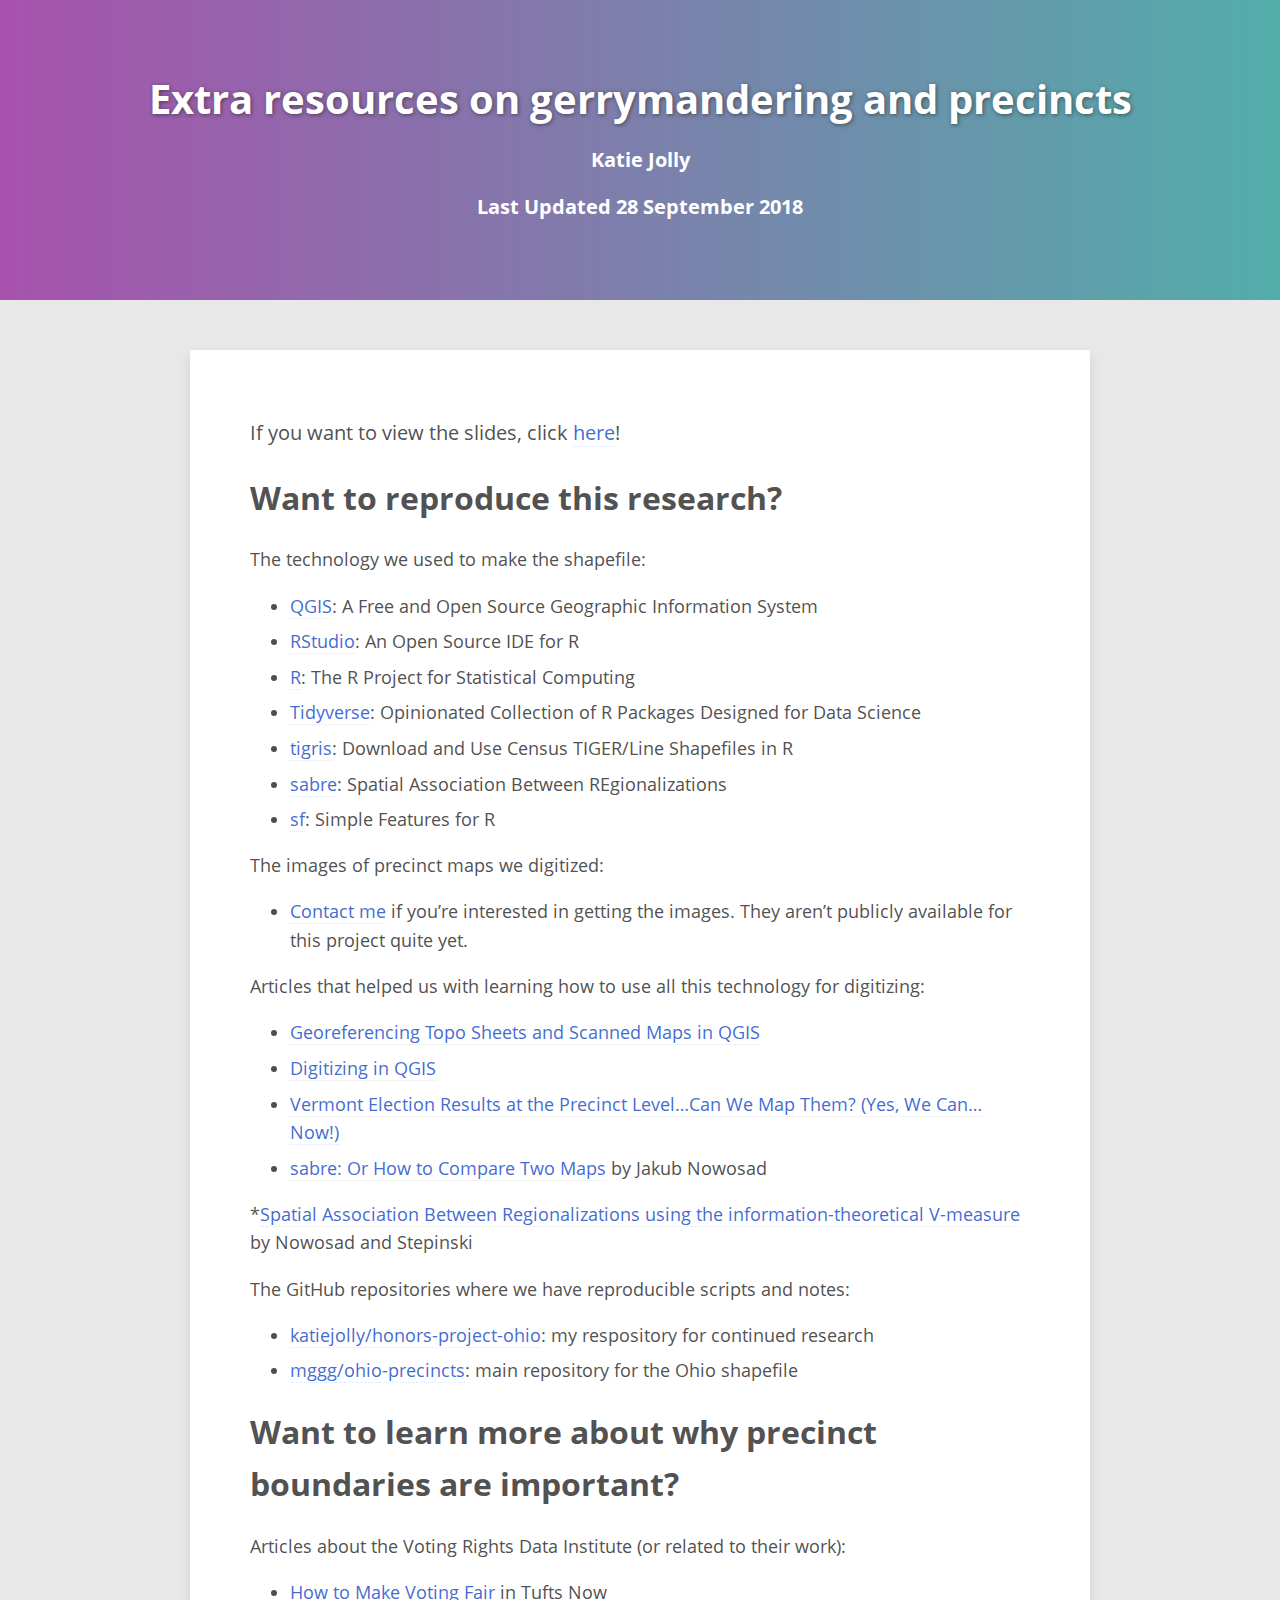
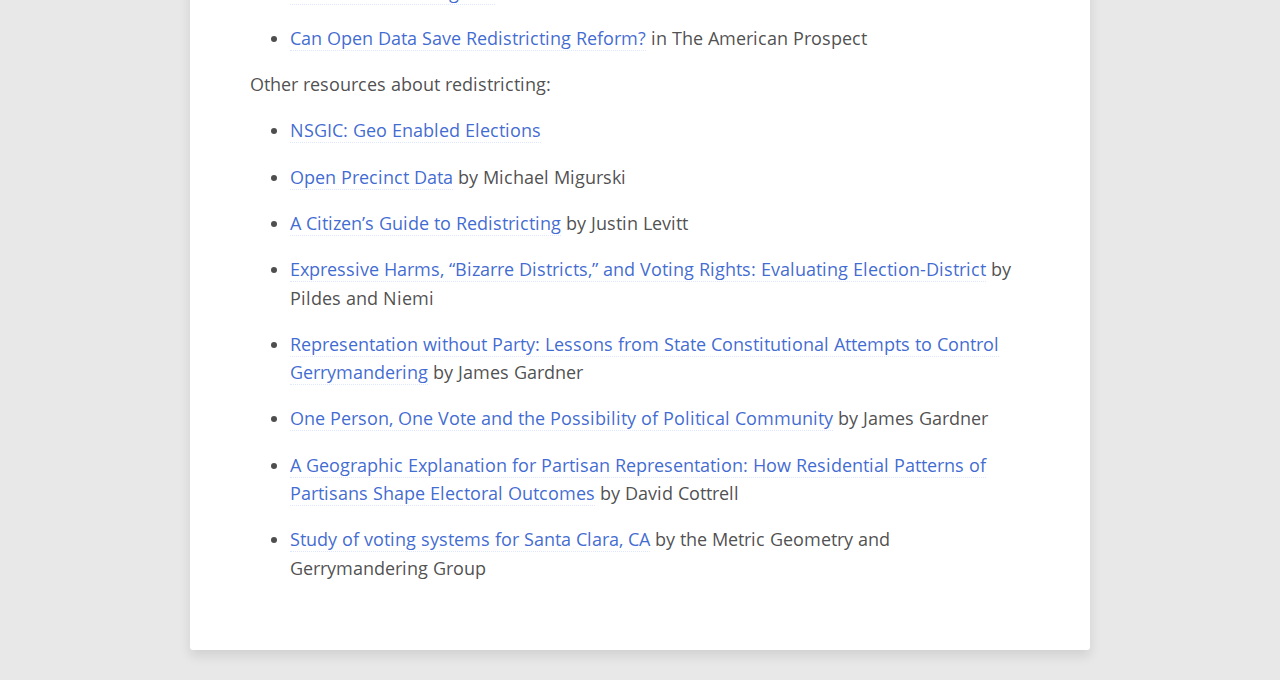
==== index.html @ e63af34e "add notes as index page" ====
<!DOCTYPE html>

<html xmlns="http://www.w3.org/1999/xhtml">

<head>

<meta charset="utf-8">
<meta http-equiv="Content-Type" content="text/html; charset=utf-8" />
<meta name="generator" content="pandoc" />

<meta name="viewport" content="width=device-width, initial-scale=1">

<meta name="author" content="Katie Jolly" />


<title>Extra resources on gerrymandering and precincts</title>






<link href="data:text/css;charset=utf-8,%40font%2Dface%7Bfont%2Dfamily%3A%27Open%20Sans%27%3Bfont%2Dstyle%3Anormal%3Bfont%2Dweight%3A400%3Bsrc%3Alocal%28%22Open%20Sans%22%29%2Clocal%28OpenSans%29%2Curl%28data%3Aapplication%2Ffont%2Dwoff%3Bbase64%[base64]%2F%2FAAAChcAAB6Qo%2Buk42xvY2EAAEoUAAABuQAAAbz3ewp%2FbWF4cAAAS9AAAAAgAAAAIAJ2AgpuYW1lAABL8AAAAKwAAAEyFNwvSnBvc3QAAEycAAABhgAAAiiYDmoRcHJlcAAATiQAAADyAAABCUO3lqQAAQAAAAwAAAAAAAAAAgABAAAA3AABAAAAAQAAAAoACgAKAAB4AR3HNcJBAQDA8d%2BrLzDatEXOrqDd4S2ayUX1beTyDwEyyrqCbXrY%2BxPD8ylAsF0tUn%2F4nlj89Z9A7%2BtETl5RXdNNZGDm%2BvXYXWjgLDRzEhoLBAYv0%2F0NHAAAAHgBY2Bm2cY4gYGVgYN1FqsxAwOjPIRmvsiQxviRg4mJm42NmZWFiYnlAQPTewcGhWgGBgYNBiAwdAx2ZgAK%2FP%2FLJv9PhKGFo5cpQoGBcT5IjsWDdRuQUmBgBgD40BA5AHgBY2BgYGRgBmIGBh4GFoYDQFqHQYGBBcjzYPBkqGM4zXCe4T%2BjIWMw0zGmW0x3FEQUpBTkFJQU1BSsFFwUShTWKAn9%2Fw%2FUpQBU7cWwgOEMwwWg6iCoamEFCQUZsGpLhOr%2Fjxn6%2Fz%2F6f5CB9%2F%2Fe%2Fz3%2Fc%2F7%2B%2Bvv877MHGx6sfbDmwcoHyx5MedD9IOGByr39QHeRAABARzfieAFjE2EQZ%2FBj3QYkS1m3sZ5lQAEsHgwiDBMZGP6%2FAfEQ5D8REAnUJfxnyv%2B3%2F1r%2Fv%2Fq3Eigi8W8PA1mAA0J1MzQy3GWYwdDP0Mcwk6GDoZGRn6ELAE09H%2F8AAAB4AXVUR3fbxhPfhRqr%2F6Cr3h8pi4wpN9K9V4QEYCrq7b2F0gC1R%2BXkS3rjKWXlfJeBfaF88jH1M6TfoqNzdWaXxZ0NM7%2FftJ2ZpXfzzeVILi0uzM%2FNzkxPTU68Md64GQZ%2Bvfa6d%2BP6tatXLl%2B6eOH8uVMnTxyvVg4fGisfhNfcV0f3luz%2F7Srmc9nMyPDQ4IDFWUUgjwMcKItSmEAASaNaEcFo069WAghjFIlAegyOQaNhIEhQxALHEqIeg2P0yHLjKUuvY%2Bn1LbktrrKrOgUI%2FMUH0ebLc5Lk73yIBO4YeUrL5GGUIimuSx6mKl2tCDD8oKmCmGrkaT5Xh%2Fp6rlphaS5PYp4kPAy3Un74OjeCdTi4nFosU6Qg%2BqRBsoazczLwHdeNqpVx3AW%2BoVjdhMThOo6YkGJTl862RFq5r263bbYSHyuswVrylsSBhHzVQKDU11g6hkfAxyOf%2FDVKJ1%2FHCvgBHtNRJ%2Bb7eSYepeQ4VLZBqAeMjgM7%2FzyJJF1kuGw%2FYFpEq458Xrr65YTUa6VCEKGKVdJ%2B2FoBYYNKCwV1K6B2s1mJnPB7Ww6GtyO04ya%2FHHWPHs5P4J65NyVa5VA0E0LocwPci45b6tvMvohm1BYc1h12Xd2GrbbHVkjB1pzs6IKtOHeYd%2BJYhFasmfs9Zt%[base64]%2BlZ4dw9w86yyNfG%2B%2Bu0ZWOBkmsb%2BGrsrKGIN4R0XPQimnAEcj3CI6ZDR35zzHJEZlcW5cQCTMwty4umkB5B4ajHwVNhQDqdMLSAmClnhLScgYgMbQJESALUrtIvjpQz9LVxuIPSiYgQkjusZ01l4BERrPtdO9KfDErKQLne6EUbJlXHqTccNzL163tuES26ickjo5va6FIkCyIyaFEYA%2BlejuqlFxLWIYKmQG9W0tlMe0yXu80wPe%2FOavEJrd8srSFziSal30wMj5H2mH7T6H218RQ93qOFysDEgtLBoRuQUeXjyPQKexdLjoa4vtAQJiBsEXYutEo9T1%2Fm5mUdBMbXFCzIq8Z6Yl5%2B7nyic%2B1mE3xisVatpBarpcC%2FmUs9%[base64]%2BGg19OHK4TmOC61TIcAFzsF7DPNQ0fkPjNzr4sMZHaEX5fk7uLZr9LHK9AW9KF2wU%2F%2F%2FBUfaOnlREfyrK%2Frv6Hyn3ISkAAAEAAwAIAAoADQAH%2F%2F8AD3gBhXwHfFRV1vg5974yvZdMQspkSIYkQkgmhdAyIIQQWsSADCLSpajUiMgiAkuJNGmhKyJGDCyybCiyiGBHRGQtyLIuf2UX19UPy7oWyFz%2B972ZBxOE72N%2BL2%2BYd%2Bbe0%2B5p99wBAscBBIN4ACjI4D4oUJEIVAbIL8wPYX4oP1TQ3um3%2B0v5dZz2bj44nsyKLhYPXKkaL1wCAhuuXcQ69dsWyAu7qF5PBMFqQzQRkzQgYvIQCuXleXYHlCXl2x1YZg%2BF7HxMDNAQLQoVetwuKZCZjRUTQqc%2Ff7RjebisqAeuEQJXmpZUdA%2F3KgcgsJA2kL1xDNPDZqCyQAWdXiIy5YOHThUq4%2FKB1XFpgPr5heVtJuSQvJzxOeKB6HfEplzKWCEA4Sc%2BVgqkw8bwIF16K7fg0ttNJr3DajEKBqfT5UlNkwXJKyD4hCRRlFySwU%2BTvTTJkJTh1wkms6l%2FpBWa08Fmt%2FWP%2BNz2AWYcYEez3WwXvU5qECE%2FVB5ylJXl5993Hyc3zw6hkHaPoerldxVjh7eMX%2FF3hYWxu0KF382pcKpXsV%2B9QlS93Mj%2FSz%2FujinsVE1dDTszcEk1u4LpPdjXmDdw6UAsqFlUg7rmf2J%2Bd3aGLmC757GBuEe55mHNXGxifZVrLtuNNUBhwbU6wSQ5IAOyoS2MCxcH7VmpXkHIdZlFP4BPtOvFdvlZZsncL0Kl1pZcS99Iam5eK1erfhFvrkviL9HDKc5X6OV%2FChUq7aGEvw5U6QuFVCbEhOSSZHegODM7WOzxhOzZ2cVFJaXFIbfHK2cH7WlELuK3EnR5vHZJEkzvHZw35S933n0ucur5ky%2FMO7SraN2mrVuqGiNPnIt%2BNnTy6HF4fMkfvf%2B6EEjfkpWPh7rtXrJgp%2BNAk9hzQScj6194%2F%2ByxlZE72Ow0KvcdloMLbPcBiDD%2B2jdSW%2FEk6MENfk55AfQMtwabaPC0aZWZ2a6Nob1NKgxRc3qemb%2FaF0jtk3xZPtkpc4Xjr3KVXE7WDfpi%2BsfVJ1RotwUyJVFVbE4ZV3JUPi0pLsq%2B%2BXMM4A9Vd%2B%2FYcXcVvrtx7bLN61av2oINVTU11dU1NVV4cuPaFRvXrV7xDGPNH6%2BheQJpbMQaHLiz8R9fXb5w8dLl5vO7XnzhD7uef37Xxa8u%2F%2F3ipa9pxpUqrt5AYeq1b8QPxVNg5BQWw13h9k4PpEqB3Lx2eW0DlmxfqkdfUhoy9Y6EnNZgW0t7MZ%2F6smlubka%2BI0NfFckQoDwPkjih%2Bd4yrpTleTdRqoinJE6Ts7AULcTt8mRxQbYjMeLcXMpYwucgMgaCkrrMn668Z97YBwZHJm%2F%2B%2FhnWZ%2FKwOzazl5c2DerS%2Bo2Xth9eshXXd7jTu7NHHeb98%2BVHfqw%2F%2Bz%2FCmp5zhvSZe3e%2FkSOubt2EO3tExnWrrbsy%2F51x94%2BaWFa%2F84V1k%2Fbfx2Z1fWE0%2B2It%2B2zfxGEfAaBiMbBctRiug0CpIBLFUpyK2R%2BOumYgYrZB%2BcZAdoT4%2BTfM0CpsksEggGCxGoNUsV4J5sVpc5SGJE6pwxvIJgM3r97%2B1Kq1S7et2UQKUI%2Fv7znOCn%2F8jpW80ohvKaN24aOatFEFAx8XLFYDFYItR0UbkQMljuIiEgx5HMS0efW2pWtXPbVdGZb9yjruPIInv%2FsR3z%2F%2BEisAhMFkrmCRXGCB9uEUKgoomw16o95qEwxoJiaT2cDtl84CUP5G4XWJOTBmWLK8olOmNOjMKhUpWZWHK5LZgl9279229we2OBUX50kuVjv5QDo7PBwnsvrhWJF%2BYDIuVagZDxeFHOF1MEKbsBMEQS%2BKJjOVdXJ1BKw61EH%2BfeqSTzTz3I7ZA3Zuv%2Bwhshy3sDFL2TjctJR6n2SDsfFJ3A0I5ewXfAgugw7s%2B0XQG0SAfFVWHOEsr6TyphSHW5NHFc9J6Wa%2B7B3Dfp42HguHAUINniPlZCpQ%2Fl0CogDIrW%2F8u85iv7sGv8ZzGzYAxjwV%2FMCxTwobJQCTWU8HRPQeruaaXpRqestVdUOXso7dupeF7px4Z8%2Bed3arKFc44AIg51W9ch4kIIiUEocmSk4sBpCcj15oUDRJXYYExl37RmirrkIv55rLASYJJF%2BS3t0nopeptU%2BE%2BmLrLK%2BlPgQyid3mCBU6UP1rVz8R2n770zc%2FXf7x8s%2FNn9fvaFi3rmFHPfmMLWRP4lycho%2FjNPY4W82Os88wiJ34K4tdAIQjAOQkx8YArcM2PaAOjSZBL8uolzAJFFvGDXd8ej67P2AvKpUkOYghcnK7zl300RBcsExwzJ%2Fhbrd7GuYBwhgAIYtbTx%2F3%2Bd4klJ3gtKCQnGIz9InYZEzqG8EkjSzNavCB%2FcXYlcQshhyMsZrI6PYLWc3lOG%2FvlA4rHr%2F3uTFD3r38%2Fr%2B3fMKOke9W4oJ9G566u7au84CpOz%2Fct5R99wF7W6dIYjjnawrHIAh3hlungFOWgXoyzVKbHOr1eD19Il6vISsrrU8kSzbY%2B0QMGpdjgYh60zDTHJKHoyP4404pw27zB4o1o62gq%2BBLL299am8j%2Bzv774zj995%2FdgTOZsOfWr3rnTWPj2h8qGbo1%2FM%2F%2FkYYvmxfms7TtPrM54E7ns4vwBw0rFy%2FaNJjRRVTet31OgCBPABhongUDOCAzuE0h6gnxChToCJ1ulB0iH0jeqvscFBZotflk%2BhMQ5oJDqhrC%2Fl%2F%2FFxmAUlGYeK5Z6Jl5MDec2yJQdc%2Bl5ViNduL1avoZ805eGll04jy6COKheT8S%2BU6kQwdw%2BlW6nPpXF4qtEoBziwAye3mMnRLkqlPRLqZdQlsKxTcLghkqhzjrLL5M%2BWgUwldSkjbL1HPLrCf51d8MHbv66zu%2FmcGl5Kz0YNZ0%2Bmcf759kbEB29qGGrZiYWop2b2R9fYqnKnlWOVzqXqgNfQIB5LtRr8fQLLT7CyT0ZLaL2K0WFzU5e0TcfmojkckcgvcyhJ4pNlr8Bd63VyEhIbiGhfIBFGTq8R9lqcWB2Dl1G79Rn%2F9i8n08OU3L%2F760UX2E369YuvqVUPrI9VryFR8CXc5V%2FrYefbW7svv%2FYNdxUHv%2FOnFVQ1V8yse2Dde0UcAIY%2FzU4L0sA1FEQg3jJT0jVAJFBlqbOOrALk1dCOmkuHNF%2BmpaKOYunHhldNAlZhEyFGpz4R20C%2Bc47Vmu%2B6gqXo9lewuq5TfXrLnZORk9Ink5JjAlNwvYvJBoF8E5N8qd9nN3jrmj7mOx8OPLDXqolpgwv0zZkpuzaeTynf%2BvWjNvnr22b%2BbsfDJR7%2Be%2BcL6dQ1bXlu3CDvOWfHIMytnrhJPHt7x4L7eg%2F48%2B8C5U0euLuu%2Ff8ozr1xteHTRssdGru8V3kwfeHTMsN937%2FzksLEzFdlO5NQpNsMLWdAtnJlizzQYAAQu26AljUvWZbEQlyuJi1Ymcr8Iaal2jjKNg5qJ9Ctqx02jMyDFKHJw8TpUIvjHKhXZQlZ0%2FIwe1eO%2B%2B6%2FRVHpg2mv%2FuPbBuguPMtfKLU%2BtuXfjkIFraEVzg2tlMuZg6O57%2FvXBP1C3kZ3H9od2PPV81RMVE%2FaNAy3HEcaokRS34Ta%2BLAA8XotzQMRiizkRDVfN87X0JXae6NzkVR6Znehb6J8XL%2BY3IKovXMjn0oEDMrkmmc2iXu9yGm0DIkab6hgTZklwj%2FT6FDccpXsmn6Rjlxv%2BknyrTFMR8%2BU%2FcF9%2BDiRwh%2FUCiChwdeXD58cDhSwsRjeikNNcTo83%2F0AtP2DDKLywji1nhxSezMTjgo9eVHOy3LBbJgIQ0OsEsToiIFRHrIjI4wHOlfxEz6a4ZOTXTLq9eTjdTofW1bEH6up%2Bg5GIBDhGEr2BkRNVlMZTa%2FP3HKVyrMMKrF3H%2FKPYUAWjlGsXaRnXrxTIhrJwqp%2FbMtnphFYWIdgGoLWtddqASGuPzdA7YhNaqFZLvVJSEa48LZwUd4YSN4mJ%2Baq%2FctSSXgtmD6gf2emV91%2F9KNj38bHd9l3PX0tq19dMnzFw3OSsgsWjj%2BzqPXn0w4On3e9nZ%2BNJLYFZ1yqkQ2ITFEM5zzwyA%2B1KLJ1kVwpAjsvSTgx3S%2BrQQeiisxv5Ky%2B9kGbnqUmllmSFEhOP6%2FG4ug6C2nJQUPdSt0td36R1IFMgbsUalrqlQAbw4KK1v1BwIH%2FudKqm8NCQbeMHP2LUtVk3rv7Fb4712N3Tt%2FDeaWvZt3%2B8wA7swe6Y%2F5cvjv3I1rHJn%2BAyhLM44ODVn14%2F7bBUDpq%2Fhpxb8c388XfdM%2BrU3veu%2BTws17Pv7O79aFvzMnvxc3aaHRq8sAZX4jgUsP7CfvYntoNhGYquJiAAAKJNPAIyWLjk0ojFqENR0SwqyILNaiG9I0bRYhFECoKD518xh6iplZYz%2B5W8H0OIlBsz%2FtURB6IHmnaT7itJORvb6A94cnbjGZYvHrnSg0zENwfPGTGddQIKJwCEo9xyW8ALGdA7nO0UUg1Wn89iEGQLjwd01iRrUlXEarWAxVcVsTjAWxUBevt4QnM9%2FgxBMbluwe4SAjxpj%2FmcgN0ef3cCt2IAhVVLsR%2F7%2BTIjjZjU9PTeY1ew4I9%2FOvhn8cCeI%2FNf9BnK2Pk3%2FkZ7TF00%2B6HoquhndauXPAGAMIdb09Oqr8gOu6jFpbdQb5IDekccglHi%2FHK2DL%2B4emRymUNIE3%2BRo3WokKfbtNP37Cs0%2F7rxjQ0X2Cvs2Rex%2FNNLuysbxBB7lX3FPmdvl64rwyU44QusOVSzuj8AUTgmDuEc04FdsYcWQQ8COJyiuSoiUsFSFREct4ppwc9rSBlA%2BZuAPZTBx2Az2Uo2CY%2FhIHysic%2F1z59PI%2FdU5CtWz%2BaJB9gi9gKmYebVKZgHgMq89Bc%2Br1GJWSSDAQXQoWAyS%2FreEUlCQsTeEUKRr3B03DZmUZBwxy%2F6S%2FMZmh%2BdTYZHt5OF4oH1LKc%2BeilhJj0UhpMlAKQ6pAbjTRPxSW45Q0CbAac3asPzwaNfrY9LTuyi2ilOhUvnI8SSohNapUJK7wiAaDLZe0dMgujtHRGdt4%2B8%2FHaphRyV9%2Brq5lT1xe9nfPc0a2IrDuKQL%2F%2F9bve3DrL%2Fso%2FQj0kbVrGXCYuWZWXjUhzzD7xn%2F%2BD6GvYau8Q%2BZe8H8LUY7WK6yuVQ2KdHBJ0giCCaTTraO6LTiQaJoshJV81RgnG%2FQbydi5f%2FDYnpjc2ssZGSRrI3Ws1z7dXkYQC8NoLNxfFqVpwaNht1OotVT4GzFDJj9GrpGI15%2BJJiPpxLMg0v6dVv9AONx9jclFWuR6fyFGvI0TNxvRC%2BUjHmnkjBViRGg4Ix0Yn6RGzLWkgJZRVRDKHw1TvRrzc2NpL1J6JN5M0l0dc5snnk4%2BjCBF0QIT1soQCCJCMFzgtw3EBXxTekkO0%2B0aio0pV%2FbIp9V%2BKIgpPrUZJOFCUev%2FJSmsuNBjuVjDK1gKQgp2DnLbuZlRjwuJUAn2MY4nce4COtZjadZSsCntbhh6zRomMm0bbpo%2Bbh4oGrVQLPOume7Uev%2FBCXo1IDsUG7sFsvcaytVpDB7jBS2aqjKCdypaUI4xPzabNJKZdj%2BWvNn%2BtsW4%2FRVB2xkGeEk582NR%2FnE3ZMwaxy2guAqFp99FZ5bu%2BIXqDW3hHqvLVNiOltBiTmueJRtpW9oZgjHIE9sBOOujo9%2Bv1%2Ffvn5h%2F9Eeb77LHuYa%2B94HIt1bArbxs6yU1iIuRjEAnYqZp%2BE8erqdUBRONnA%2Bc75DE6XQaiKGAySLDuqIjKVEtavhpXmSgW%2FmlplYChutYXx7Ay7tLsRZ5PWUePGL949euKoYPr7t1HOh2jK6mdXrVC5wHaoXLBCCp%2BZp8MeAIEa%2BOqmZtns6x0xC7KTL2yZM%2BMtlRs3J6I2pViG8q258sX7OOxndrH0tpz5ki3rzuqxivyf%2FDnN%2BWMCN1SGs8yIxKS3y0aDQdYTwePVm8EMVRGzmVDK5UepkSi6cntnp2Ku8ktw20SOf5bGNm4BcRXyGdhfcfkJ9jQ7%2FVXTzl2vfEZGRLeJB94%2Fzf4%2BLjqZjFi9cuWqJwDVHIFw29ha4V6a0wSQ5BSFrGxTGvV4uH30CFSfoEoJiY4mt0CGlozy8D%2Bo5jgx%2B6jmBbwy4BEI%2B9d3rHnZ0I%2FGN%2B7usnL1ey%2BxM389WLx%2F1%2BINHRbWXfoDLjz%2B6Z07su%2BYN73vyIFFvd959sV3qtf2nfFA35F3FQw8AoDgABCGcv7JvJ7iABSRUp1epgK3CYLmFeJ5qGYSi7k3IEsbWYFQyQrE9PWqJzjM14yPj2OHrLDdhgYZZafDrqOCmQ8UpzGUuFzsLkUnVHMYs4uij%2F2F%2FcJfFxrfee3ld8QDzf2vsC8wo5nuaa44%2BMabh%2BghQAAA4XW1%2FpMcNqJgMuooCJQqiPLlrxWvQhjgF8%2F%2FSgXTwej3O6M%2FNmF1x8zWHdVaFh%2F5uU3bnwXkmg1yXz6aT6km%2BQwpyW6LRdQn2Q0U9TGTotqUGOKqNclWAjJldKcyenwSZ0h8cyc75y5CT3v2xU42u%2BnL9p6UYpSa0Nne7yy%2B1EQ%2F7PaW6%2Fdbm0N88llHNx18ic5qnrv59RXv0YUK93QAQr1q9QNhhyCJ3ORLiskXFJMvtDT5KhocAz63Yu7rj%2FPIY0oTXmKdjuAkfHg%2F60QWROeQZnI4%2Bgq5M9oX4lybrUY5GWGrIBJRpnoDiChTUeOcJmE%2BqKL%2BGCJdcNEhlrSb%2BQ6T8%2BR887zoCZJPFyv1ZQBBscZ6pWKmQyqDLKBgMIoCNwcUdUrMcuuKmVot8AvlzU6qi9roq82%2F0LSFwoaNC69OAIQGdoRMVnSRY2mRUFAYoxcJlTDIOdBSfeJRD5nMSvEEu4B%2BdkS6svyKX6HWC0A%2Bi1c2Kd5c2XRy3h0mgYbo%2F4spg%2FKNEDuCzdrMFFACSacHOUgFevPMXj5rMb9CfMoLfOrSA%2BKF5b9KyigFJCgExOMgQVJYD1TWiQQEwrO%2BG5rpVFUTC3DfaPxsA1vG9pEg3dQ8jnwV9QJea2Zv0k3XKtUKsJLHIlEqwBgjmU%2FLQUfRp9mbCwCxTjhHHZIf9OA8AILRID2BkJ%2Bs1ZoxwDW1OMStBHU83G1fm5MZ0%2B4QzhUdK3f33F8MRKk50lPCUEXzoVc4K1NnTEvz%2BRw6yqMpYkzrFSFGI7jd1ooIt4LJFRHRA24o%2F98LVH4tX7NllapJZ7zS6LZn8QVeLKsVKjrQrxv43GPPvUychyc%2FVveH0F3HR77xCrNs%2FmPDWy89tOWB3js3Y1%2Bb1GPe7Jq5dxTuORZ11TZuHC3LD00fOhwI7OVWtVZygRPSeVUt0%2BD1Wq2mVGqiGX4zmNwOu8HOhccRljzgqoiArYV5DSXF1SDB1sddEk825YBijeRQiVcrvHAqyJ5Pv%2F3%2Bk0l%2F7GwKzGzQ6Wa811i%2FqXFjfb0wlJ1jP%2FDXxwMGLpdcbNHcsTuWvv7ll29fOPPJXwAQpnMOLxWGxbIaK6VuPU3ySmaOmQ0cHDPPzVmNGM9qlJ1DHgNzu6hmOGTcZXYV9f8d8HTbUOn8QrbvuW11Tz3swiw0oRPvyPQu96Sywe9%2B2mlNGRBlVqGU88fB%2BdM97E%2BVvGCx2CV7ht%2FhtgIgmqhez9mjt1FnRYR6bscerSYTkLTqvTcUDPLPA6osi%2BJOiG7ST%2F%2Fn2W%2B%2F%2B%2BTCTLMsNCxmTzdu3Ny4evOmNS9gNlr5647tA%2Frh0V%2B%2Fmfny%2B4Gv3r54%2Bi%2BfxLF0cN44IRk6hdOTDF4jpdzqtkrxGit4uRskyaUyyqIw6paZQyiRZQ632%2B%2BJsUuivNbh53Kb%2Bx%2F2JYp%2Fe%2F%2B7qFl8eecf%2FzBk65bfb7WQLstc2AZl1GMH9v3fJxx%2Fp2pttp%2F%2Bc%2FeGrS8oUksFoBYpHVxK3cVlMjkJ4UaSuj0GvhQMgKIsVkScspUqq0GtY98IAxWmOZS1p2QNgeJSXkPW3DX3mE%2BzrxreeANH3lObN6LH8KHopW83l9G3%2B3TugmsDC9PnPNkLgEKQuYQCzplcKIVu8HC4a56vQ5YpvYtY4ESnSHIzW6Vn%2BQzd72xlLbYWV0R0nXpFDJm6XKvOqvPk5pJekVxrm%2FJekTY2T7teEU9KnHUa%2Bzj%2F8pXd%2BrzbxD1uragaVBdAqDC%2BjaAUkrJv%2FOXKcGMXmJOnbhQXF%2FF3QsHJVnf87VhB3sSqoa%2Fte5X9jf3r7FdPzMgtC%2FccNOnTtwb3ZPb6ZWdOPLzh7amPD50%2F4z8%2F1T4uVE5ICkzt9ewxXYdBbfPqVx54ddvqMauTndXFnYfmBnY%2B2PS66ypEhs2ZFOn5IO08%2FZFvfn4cEPYCCD24nnuUzM5i0nFz7dF7vEkWvcMhVEQcNgOA3q0Y7xjlCatesVT2mALbtRUfM1P06cfm%2F%2BGZhgadoWD%2FjBMnyJuLfn%2Fkk%2BjrfHXnDOow4N5XP4gWAxDYDoDjxAtAwcr9tZ3PJCDa7Ga5MmImVlQ04%2F3EwqZSIqAJJVQc3NDQ1CG3TceObXI7CJWYU1Zc0qFDaSkAubaKudSxTZAEd4Q9TqPRrNP5kj22yognrLcC1z6ISzW5xSTOhATTljhb3v2det7Zv%2FeNGZnLt9g16B6h%2BaqNHZHv0yaP8TSV89QGJTzetxgMRqNOEkSdYHeYAGw2nY7KRje1xiKGfD5zeUyFyuJsRTUiQi0bdclYkzcER73JeuD5E2zOnB07dKSgy2icydpGlxLpQTZOcjW%2FXTo9NjcO5nNT4GQCoiASQHfca2tMVBjHYVRo6SRfJQGoCAfcdruDiz%2BgdwRo66xWHrfb4RPMPm5p0302p1UPDkUPuCLEt534Igi1bHVIVIgEzfAqepHh1bRDypryyOa1DVNmblnVsDhFl79rIuIAXcHhmYdfJicWLNj3cnSLcv%2Fzx9HjQmV99dDDg8e8%2BheuMZq2cnxdUBBOApeiri69x23S22xcWW02g%2FV2ytpSV72Jmrp7m4JG6NDUt95RNPXwJ%2Bq8d0XUSWM2dhSfU9EknsU6wSyDnOwzeLgds1GbYvxvmcVylSHFilGFxE4PYRT74fKaf%2FwOTZcvobX5lZ3PPffii88%2F10Cy2I%2FswyeR%2FAFNmMfeZ1f%2F8rfzH545p1j5vdyW1apU%2B6E8nOEzCrKsS3foHJkBwQhWq7siYrXprboUaHXDzMdZ0GLBqpaeO2hPAhMUr62Y%2BgRHrThpU8Niry7c%2BPBf%2F%2Bf7yzvryabGFc8%2B6xowcMRg1kUqqh9azT5h%2F1GcNr14%2BGTWl29fevfUeYVXHNNSlVexqMKW6qHJyT6bL8OfnOK1pqalecxOp8wtv80MFRHz%2F%2BY2VT5yJ1l63Ul6r3vQ0njtQyL9GzaIW15cvXnjnI8uf%2FfJ57P0SQsajObpM%2Fd9mHXp3YunT59birloRDO2a6z%2F9T38eEzFCzE9okGOpw1ywy6zXm8wEF4DsZrB4FYtg03rc2nRkaE5IY15ZEfvjt4eRQtfaahz6rrsFoaZNlk%2FfTbaJFSenDQjlrnS6XyW1twOtIplrqLzeuZaEfHYJKq%2Frj%2F5t8pdueG5kbsG25Hfpq50%2Bj%2Fe%2F%2BtjA%2FbXzF82%2BdmN88r%2FevSPL3Z6ftEjj7Yds%2BJ13jSzsaHnpjbt7h4Uvrdr2aAH%2ByzaXLm4R1W3O7p2KO71FCCkX%2FuG7BQrwKPWJlwu3jPioEKS1%2BC0OXtFLGGbVeaCkj1xU3kqIVjV5ONWqo52xVGXhtxKNuHyEMcdA5NSJuSy17ZurRiBXdlrw2vN8lyzHQeQZdU9%2F83mRWePngiAsIOvrjKhElx8fh86ZZPJ4DS4PSaz2aZzWdVV7TFqEbMS%2F4daVmW0rJcrhBY127EvX9TPNNQl6UP7Z7zztlAZLeMO6GMSvnpozV2Dj54hp7RcjgiVau%2BHAQ0ms6hHK6jhiJZl%2BNX0NFTicIYQt7ER%2B76ptuiMte%2FtYyP4oI%2F8o0cx9iPtrx6K5UpSgI%2FWinsblz4lNc3rsZipYBZ0yQ7ubnTuxCyYK7c2A1U2Z2Rlk8LhUHSq1BmbsoRPKeSfcBbp2qSdPsY%2B3jNxsk5nLHCcaHqjg0snBF7dzc6QBZ3OvHR%2FdK5QyUaz6j5l%2B4tJbXTp7trW9eRvHClACAIIOpXGzLBdFiVAUWlxQZ3RLaD1pnQ4ngmjmhUfYgteQT9m%2FJktwFVH2Cn27hFSQLxsGO6IfhU9jUdYD0AgfL1LfHw3z%2FsVMqnHK5jB7OBLO0UHfIJCVam1GRJo46KKOdrSUrLvuwFOnfnuS%2FtYTsWfl%2FStKu2xq3cXzuCVn9wf%2Bpn87mrGy5vtC03HtkAsZ6YPCZW3yJl7RUQr6npF0P2%2F5cz0oeZ%2FksHR0%2BTL6D5y31Q6eN685sPxrixetlPl5%2FYlJxu9AFbZRbmnpqlpTq09K3F7TdV%2FbpXcPJZTfEtxCddDvj7d3EK4ZLfHjedrpx794PFH58%2F49MClCxdM44aRZaRxE%2BaPjywnw0Zg4ebdS6Xj7NzZoCl4FhAvMxuZrfluorSo0RSABN%2BtlHzx8nKeJv3cDAiV7Ijaw5Oq4OwWDQ4H8UFqqsXiE2laujso0QScEzYFFXSDxYr7U7DPVNCV5Dj2pcRw4eKhDx%2BZ%2F9jjp45OnvHwVFIePIvB49LSPRvZ%2ByPvJcsjvOq5cRenZNg4zJn2qEvdpyXVQg6tAS%2FXAzu1JvkcpuoIdVglCaojEuTngS3pjfw38rSkOlOZT8nQVNOmbD9lKoU5HFg8t2TMUz2mRrqPyi95omTcisrHK%2FsMJSfuLFn%2FUKvsVinhsvqH%2FRkZSeoOPFuKdcJwrcuYCALV8343AGpSu4xtNPOWXcZcCQNO1%2FXt0PNKk%2FGszp3Ly0IVZPfVC2Lfxb3C5ZVhQDjK7fd5dVemazjNozNTahCARxo62irVJxKnwUz4SzDKgg%2B07k9ljt9sw2apra1KOJCldLR6NAOuqD89OWHNwpPHcdniPisKChY%2BtHv7My8sX%2FFdifTO%2Bxlov4LNXXfvoH7vstCH5z462QkQypUYSDzBpV4Zzk5y6s3mZI%2BdGD1OMS3dlORL6h%2FR%2B3xOcNr6RpxJIPa5uRWkRdPQzZ6Nm29lf5Lfinl2ypuduEqQxqONXTatnD0HG9jQblU05erVU2%2B99f%2FEEzUL%2B%2F1uGTs397MxS%2B7YtDz%2FxwtzsfO%2BU4psZqMkeIVtnHNByAibW0GmBSxtctLd7iwZeNSYn1gJchaVBku9il8r9co82Ja9clCxDnKwNLs0IXQ6VLV4%2BOLx8%2BeOq7t%2FUVXVgmF14%2BYuGrN42MKqeVtnzHh627QZW8mHj01aNmxh794Lhz059ZEFD%2FCHvfj7JZN%2BN2XbM1Onbd8BiscDEJT9Fw8MDrdzWGSj0WYS9URPTS6LW%2FYmGSwW2So5HBScbqsz3UmsTqvThG7JlATlWg%2B33RHrzL7lpjuGUOGj1uaovjBEKnH2HjYCJfY6dmGv72BvYGd%2BARu7j1wgZ5vZ3Ma57Ec08RslQBKsgaxUVYkkUR726QUqUDlmFjgmiYqtbgjFLYRiI5p%2FYebmnxVpXPuF1kupUABdeGdcdiE4pdy0Dj5fmkmCgNS13E07lbRqK%2Fn1%2FmCviN%2Btt%2FWK6OGGznh%2Fs4t9I39VVFmLztSUlwuwZdCiRC2l%2FKk33lG0dHD%2FqprTbw5%2FZmTxqMV9Z8yYvelw%2FcCqjf%2F%2B6K9P9H9t4KLl7R%2BcvmJR99W%2Ff6Ggbs3LPQbRnMF1WW0mD5q1NDW4IJjSKdy5prTH%2BklDl%2BfctXrZxm5rs9r27dWuY8e8oqHTRvWb0MVZPfnuKWXOMUCwWLTQ8eKH6u5TWpiTanKAI8lnpW495N90QCAhzctKeI%[base64]%2F2dq9X3n575qfMjIXZI%2FQ7b%2Fu6brOGD0zj0rT%2BwD%2F%2BwB3P2xr8GQKCCushU8W1OdzqUhlt5pRQDokeJazP8rQwGh88D1EYJNTvSOakf3feGku9qVGpqG4xTV8ojfbXWGSt18iYUtdZJXEnDlt0%2FedPztWvHjM%2BbtnB%2BHauecmLUlAeov2bk6HHjJkhCcGFoRIcJs1jnI2OaCgRBqd8NhFraSI%2BCBGbICTupxI21YNTrBbMkWKwmUYegHGS5WbPRiyhjVuw2EAfPVEriM1kjLsUhtexzTK9lO0kQ1%2Fdk29mzvXB9yo23qh9EHfeDXhAhJWwiKKAki0J1RCSQr20nattixUJOXfM71Bv9Hhc%2BCdeuaV3LRAIbAAjXdUoX16r7wqGgF3iOLui5Zpn1JodXKu1gsnFoi9Pi0DmtjnQHAR63E4fT4bythikCCP22ZKVVoUS%2Bhp0Bqm51Fnr%2BL2UjHz5YPXLwfRNx36B%2Bl3eeXrwWxYbNVy%2F8n%2BpGrtwd7tNtSfXsNFaLo9jTdPZ89ub%2FpXB47YrkEiRpzW3r%2BoJ09UfBJLnmAoG5dBi5LJ5U83Z%2F2GIGp7L7nGwzHPNQhS3J7yWaAKe27LkytvA6c%2FfPn39g4Oqa%2Bfun195VPX3qwLunC2vmH9i%2FoGZlTdOCgdOm3l0zdZoiv%2FGASic8yQYLAMhwBiA6Q93NqCLLub9OUmpcstOLaHGCwAsItnQvZqjyadHEUVx6cz%2B0JMt%2Bsjy645vIQH91edGont0XbPj9msiaPXiIVI2%2FNHhk35IePbMLh0yeP6V6%2FZPPA4KflKlzBqAsnGkVRaCONIPUOstxn%2FMhJ%2BnrRKMzxUmcTl2yP92s88eVhKvIfTe2KDHRmKtlyd%2F2PpPpA3vsPbRzw4w1sz%2F8snbmA6Or7%2Bw%2BpUPP8mXDl2wVvqx%2BwJu%2F%2FYmVHWb32L5q0oAeXXrkBYa2LZl5056LnkfvwhP6xD0X5YAIN3pyAOvaT85494494cnCD133dnN3O1oEqNZDegiV4IHicLJoMOhs4HS6dC6%2BLeC2ulLMRKks6LWkMWHX6XqfaELKyMnTOhsGs13PNCxJNkz%2BZ%2F0Qg6GhAeewK698pKaNLwyr2caOScrsU1mzMEJygRWCYYcgIoBopDa7TidSq4jaQa%2F8RJkG7MortqVTEvILI6Z9PL1rzacn%2F%2Fov0pY1S3t%2FraYhx5WrKDBA2ED6Yh0dqvitsEECMJuofkCEQsyAJOqq2jzatUOseZR82L1nz%2B7xMwlZzIVNAOBQIge7xQhgUfrILXa7jtog%2F71CzQq3qDNoZYbSkOzBpo31obZtOw24a8BDQx4ubWIXRk7UT9S1Kckrtu%2BbHgSEvqQKP1d3kPleHwFKDSZuX2mGBGlK3sc5EGO7FpnEzw8MXLlQ8pQsvpNv4K4ld9471NP2%2FhFAoDt1kaPi26q3zgo7lONnEnBvHfMfbr3iP964r4XTTjgzJSYsWHJ0V%2F3qF3eu3%2FB8lN07fsKwYRMeGCZM3nHw8LPP7T%2Bw%2FTH%2Bb%2FYjjwCBau4hdsY9BF%2BZRr1AgMrEoJdu5R%2F4fBhELEUxdqM72c5aTGef1%2BIQVnvjPTGxCb3wfhzek01IufGW24c%2BAOIZzq8gnCYLACAbHrsGKMNHNDV6EPR%2FosTBA8ziYuCw7Tjs%2BThseQz2CwV2Ou3PYeV9xMZBVchkAMkvnuAQM34FFf4CxEZ9KD5qXmxUIBBiM2mNMBxSoY3Sba1zpQWwlbVVwCXk5EIqmmhqKj93lzEgkm2zG3tH7IEWecP9w%2B9rGZ4ohslCYnXDUm9MGF2J0ihbnJBfkf59Rs7q4vv9Y9X1ozq9%2BdbRTwPhSMnYbk2zOnXtXqqkXKHH1tZM7NOvw5ip2e0XjzjcWDEhMjB%2FyIz70jFvcU%2FeGRvmVKrdoPJ0bltbq9R1v%2FYaDgTdn4hNzIa84ltA1MLCGETS7SCOQSAGkdoSIv86xGsg3HKMrOsQE6CUQxiaKGmtgtyAkWIwIMNxKIN5QK4xAIk3MIIVnNA%2FfAdPM%2BwIOhPaRNEtuvROycm7kHm7iMHM7wabASUqOtByowkglmHm5an5G8bOiYau9y%2FSAF7vYVQ2zqR5UUeUXdxLDtMT0SMkNXqR9Lhag0cfURpetbZG%2FAvZr2jRHOZSOkc5ztkqzrMIAf55rM9N5VmbON8PqhxBs8aRmyFqoTwG4b4dxLFrV2MQyS0hsq5DTACHylWC%2FhhXgUA%2BgFip9id54Z5wod3t1glmAKcgCUk%2BrogS11erXC6%2FJJ%2BWL8jcIsuyoNfbqiJ6Kri17tNEXW55EDWhHZV7uVhLarxnM5QhVqpNqbM3bcJ9eBf%2Bbn%2F07S9xNlt4lIyKtaWSunqyntWxHSQcba5nhhhNYrmqS%2B3jurSmJdWx7jiVLwUx3sKsmLb5bgdRi4YYhP92EMegKQaR3RIiX4PgeGy65RhZ1yEmwMdxnW4b5z7CQrQJJmEDGMEX1st6ino0mXXgy0%2B0x2rMHLeOu0ewbTh8BHua7RiLw9m2MThS2DCa%2F3fbaLyfPTsaR%2BCIsWwrAOXzv877434CJ6RAQFkZnnRvmsAPExtcAA6rqFMCF0%2Ba32f2945YHTpRoDazQHnjnES1lrm3%2BFq4%2BYgL%2Fygm0lglwc7fxSoM1BZEj3qKzovZ1zsLv1479tEH9ykddGe2jnx04rGmh6Mjpu%2F9zy%2FNwbFk68SdWpPhmOUDNr2FDyl9dMMXV699l61D26bmvgOVZjp2ZRN9qTc7xVdOrI9LlUxpXLoVMfk7Nb7fDFELp2MQKbeDOAZzYhAZLSGyrkNMgA3xlRNMtEfCbHWUTvF5CmKjOFSQeO%2FfrHjvH9%2BpMOtFUbKDBB6vWeALiC8fs96sl2LdkZoVarkRrHVH8v9lCDcaJGexM%2BzzQ42NZ9GHnuYrO3mL5LvvUdvFy4zXWq%2FB6ei%2FV%2B5Y9yQAqv0oW6R0aK94ppxcMTUAXpMJUu25YkGhw5Hbrl12RaQd5LrV3S5tj%2Bvm0xpaZCBL2vZIQjWCo6Q2%2F2lnOTKUqE%2F1UYJv5ZAOKb36Lxv32p%2BOTCrfUnn27ofnjujZq094yVz2TcPf%2Fv7%2B58IPi6dX3OnPyC0L3b917LZdPTcF8w%2F0mVQxcHZN%2BcTisqHF1YMuXO0r7Nv3562c52pXkOTnPL8TACXovgLUVWlXOH6L57V56vN2t3t%2B7FP1eajFc%2FGz689fe%2BUW3xc%2FvP58whegruiOKsCNGRZehzj%2BcwyiTQwCqAIhKbtXOVDENWdkOJQLre3tedlIaF%2BWlJTe3ghi5y4pbYNtKyK%2BAqGgV6RD66BdECyZQU%2BxzqKriLgsNtBaO9R97viBxZsNL1corarUot3Jy%2F%2BqHSkOv7bLFExMz5TiAMaaVIb%2Fwg7NmPnUc0VVb4%2Ba%2F3xO8a6Hj%2F0reqcOO967tWbwurHswpy73lz03Mt7Jg1ZtfPpwzvoK7OWGon8BOY%2F%2ByddrEUqp%2Fie%2B4eMYP%2F9%2ByRWGwjyVpav5k5sXH9%2F5MVNo2XdQ6Sw4ektO5V1zXc4lW4kzreeMU%2BJFaqnVDtxVIn1ikl8vyqRVppEbn5e21993vp2z4%2F9rD7PafGcS1R7PsEQk1d7TaLX%2FgqAo9URXolZHHYXKGOgqI3xIgApTICovZYRgzDHIa79iUMMSoA4xl6IQTg0iG84RDrHQ4OYwA4CqBbHZ9d89VRlx1zyq6euqsJ5fsnUqhXwYN5jsTttkj7YRp9eETFSj91nsfLIR0%2B9LqSttY3QmLJw6%2F3b430QyITiIlAqxdlBMcj%2FlHpUk%2B6gRVqnV4kwil39%2Be%2FsK5T%2F9sUYXdkp9n3vr4YN77ll3OW%2Bpzc8v7NpC3vppe0vPUtC7Ev2FzR%2FcQmlWcInr25%2BcGHXgtrefZ6cNHMlm8b%2BtaaRbXjh4Aku21jXgbraqmOrzaLyJC1RNqNUrt0Vk%2F1HquySb%2Fe8drD6PPN2z4%2Bp45Ngi%2Bd8fu35a9%2Ff4vtcJtrzCSkx3Wh3fS2Ph2YhR9gJVO1CD4WTPAaDTSACKjsZTifKZjMqJ%2FQQ8tX1yhOfG8nPjUN6iccXE96Pp8ejezqVFHXsFCrqot3J8iefZP%2Fq3KW8Y1m4nPwYfwOUY3tEGCUsjvv7PvxEa3orl8vQ6iZn76u47uxt1M%2Bb2Kjnf3P2ZWVxBdGcfXw7QXSpTl4Si1SnX6L2X2yaUjNt%2BDw0Xd40o6Z25NzmV4rxTJ9pvAljfYjl95r63Iuxboyetf0XbEBQGjL6zuy7cMOvu8aRRcWffLRjTHRO6DzXjNjutSq5e2KSf0PVDI8mmZuf107VNOfWz4851OeBFs%2B5ZLXnE%2FyxtZarrfrYDqw6wr2xGWIjpKsAWu%2BI2t%2BVyXex0jOkFJfNZpfsrQMOsKeYPHqqT%2BNdjB7q5euvRZPnb3oYUWsXUUomXo%2FW9JUVbx7J4HugOKR748Sz333%2Fyd8fMwk63mSElTs38OYRzF9LmyID2Efsvwpjn83sV86KdcDaFQ1NOXQi58u3ce%2FZMxo1nF6Nmgn7Y%2FTmxejV%2BpuEyuv9TaJArLfsb%2BIw6gkU6UvxFLggHe4Ot0uSrE5nKpjtqZKY4bc6eDxpBaOR51hGGj%2BVwg8UUAc4b5zk4det2ia1fWVJO2TlvZF9aafq7NnSl1EYN4y9zJ7BYRgeN5RaonxdR8%2BRfs09fmXXEH%2Becs89LqzDiTgeF3ljSZmwlZ1m55QTGn6hNi32qy1yujAU0iAXCmBQuG26zkI8nqx8t7tVlk4oDOW1Mbbh0RHvSCKixdiunWg32pIyxcyKCIieFj7YoVjVRAeseV9R9a0q5rdyvYktTFkxnyvWs%2FNzup6pu8B%2BROnrBae6djz2%2BInL0aAOq4Y%2Fe8%2BQDVf9G154buPm5xvWCb3mrjKRjN%2B7vp4xEwtQh3q8Y%2Ba0KbPYz19MYDO5tw1mkLIPz3985rOPP%2F10x9NP7wBEE68Q7pH8YFF6wGWwWXmN0KJs3CSfKkwsE%2FIgzx1QzhIE0DR3nLfB89CcmUMWLuFF2u%2BWPJGTu3C%2Bt3TBoiIAgpP5iG2lhdp%2BkEMyxSpMejflw753u9KSrHUfcfpp29njxj46a8zY3z3YPRTq3rmsqJu4b9TM2lGjps8c3qFLlw78AkQdn%2Bk78TN1N5wPn%2BSzg2gC%2FnKrZc73En4mKLYb3o4vKU6BwvQ0olRTQpJEXXkDB%2FTOLAxZRpmn39tucP%2FKjIL21tHmqcL5rLZZnbvMquO3Tl1n1aldEci5Ff%2FFEyCCePMvngykw%2BK%2FeMIh5f8VUtYgffQ49lB7%2BR0HUNTpQenhP6WBBkscHEs5y%2BQZ1WF29yx63DMUTVyicNM3RdTpRZly061Rq55Od5RisXIk%2FbGKDPGARzmLjqmfcouq%2Fe4LkcAKAEQZizSpY1khOWwS0KwXbHbQUZP2M1%2Bx3pUgbyrhA%2FvjeGG9tcNjs9M6maNnb2B4FnXTeR1Tw7TF6DZldL0ZRcHuMIs2WRn9LW10DWe%2Fei9JQJ4ELUkjOsxJ7m6%2BQYbnXvbTY2Ow6D6FHh%2F7lTTBZZSVLOtqB8g4iCCHzeZK%2BdC1Y38ymWJ3vb5SBnteXszG7cAfyXB6EYzgPBD%2FURrIP3Wr6u%2BOqQ9OmDF94qRp5JtZj%2F9u9sx5C%2Ficym8TiHvgB8gGOwAEwU4c%2FM4nELJA1RaoJelK5ZPTbBAIlYikk0WuCInpvPM3e2CJ%2B16ASv2UpGqjUBAIkMRRWhRNSeqtK6QAyGYBkJXxUyYgEkE7ZYLxAQJIVjbPWkkXx4%2BZIJRzr1gnnuT0TQ2Xp3rTPZ5kI5Hl5NZ2wZDslYJtjN4kb%2F%2BILklMTUvtHyFp1rT0tPw0qqdJaUlpzsxM6BvJlJ0W3iDhg5ZN3bwwdMsfKruRW2ZQbuRlt9evdcorVpPyolGwuJT%2FdUDsCHUKOz4AWfRHQvA065Z1snHLxtW7%2FoddaNewgZANO4LY%2Bn9OPN%2BrQSxmD80rC7ed1%2FRm9%2FpuaEacl3tH9TwUsfXIpYPVzprl6o4iBXdYT0AUtDAtYc3y%2BEuJtrjkUwGEVlI650ylKvE%2B5ABA%2FHNTwuf9lc%2BBgItUcf0%2FAgZwQedwuks0ypTyaYjSqY%2BiqLe60l3E5aIWOZ1mxPuV70toergeGwR4g0v8V2eKi0otVJZJ05xV7GHcsHQO%2B0ESk9LSjDup6913x%2FKzVKdeX9THFGzb1v5TDDfpQ45bECoJ9%2B43cBcf0nCXXr%2FF8%2F43notvxJ6rVEnqc1TWG05X9cp%2BAAQRKWiHl2Knck80KgqljCAC4Aq1QvJpPHP6XaxCImp1FiUv6pwAUXstt2Ud9NrbHGJCAsQx9ufEKktsFtJBzroOMYF9EK%2FV%2BGK1mv8PflNJUQAAAAABAAAAARmahXJJOF8PPPUACQgAAAAAAMk1MYsAAAAAyehMTPua%2FdUJoghiAAAACQACAAAAAAAAeAFjYGRg4Oj9u4KBgXPN71n%2FqjkXAUVQwU0Ap6sHhAB4AW2SA6wYQRRF786%2B2d3atm3b9ldQ27atsG6D2mFt2zaC2ra2d%2FYbSU7u6C3OG7mIowAgGQFlKIBldiXM1CVQQRZiurMEffRtDLVOYqbqhBBSS%2Fohgnt9rG%2BooxYiTOXDMvUBGbnWixwgPUgnUoLMJCOj5n1IP3Oe1ImajzZpD0YOtxzG6rSALoOzOiUm6ps4K8NJPs6vc%2F4cZ1UBv4u85FoRnHWr4azjkRqYKFej8hP3eqCfDER61uyT44DbBzlkBTwZD8h8%2FsMabOD3ZmFWkAiUs5f4f2SFNZfv6iTPscW%2BjOHynEzEcLULuaQbivCdW5SDNcrx50uFYLzFHYotZl1umvNM1tgNWX%2BV%2F3gdebi3ThTgVEMWKYci4kHZhxBie3TYx3rHbGr%2BPdo7x4dIHTKe5DFn%2BO%2Fj%2BW2VnE3ooW6isf0LIUENvZs1gf%2FLHojJwdpplCP5gn%2F5gi26FoYa19ZVFOJ6Sxuoz%2Fq2Ti20IKVJdnqvYJwnhfPH%2F2f6YHoQF30aZaK9J8T026RxH5fA%2FWPW%2F8IW4zkpnIfoFLifGB86v0ffm5nbyRs5iaHR3hNBD0HSfTzoPugRM%2BhdN0x052KoHLBS0tdgpidAiEesDsgWYO73RWQz2LWIwjqnMe%2FuYISQtlbyf2NlT9Q9PoBcBnrO6I5ELoMeyHkNnIXGdv809H%2FDXNOTeAEc0jWMJFcQxvFnto%2F5LjEvHrdbmh2Kji9aPL4839TcKPNAa6mlZUyOmZk6lzbPJ3bo56%2F%2FCz%2BVaqqrat5rY8x7xnzxl3nvo%2B27jFnz8c%2FmI9Nmh2XBdMsilrBitsnD9rI8aiN5DI%2FjSftC9mIf9pMfIB4kHiI%2BhWfQY5aPAYYYYYwpcyfpMMX0aZzBWZzDeVygchGXcBlX8ApexWt4HW%2FgLbzNbnfwLt7DJ%2Fp0TX4%2BUucji1hCnY%2FU%2BcijVB7D46jzkb3Yh%2F3kB4gHiYeIT%2BEZ9JjlY4AhRhhjytxJOkwxfRpncBbncB4XqFzEJVzGFbyCV%2FEaXscbeAtvs9sdvIv3cjmftWavuWs2mg6byt3ooIsFOyx77Kos2kiWsIK%2FUVPDOjawiQmO4CgdxnAcJzClz2PVbNKsy2ZzvoncjQ66qE2kNpHaRJawgr9RU8M6NrCJCY6gNpFjOI4TmNIn36TNfGSH5RrssKtyN%2B59b410iF0sUFO0l2UJtY%2F8jU9rWMcGNjHBEUypf0z8mm7vZLvZaC%2FLzdhmV2XBvpBF25IlLJOvEFfRI%2BNjgCFGGGNK5Rs6Z7Ij%2F45yNzro4m9Ywzo2sIkJjuBj2ZnvLDdjGxntLLWzLGGZfIW4ih4ZHwMMMcIYUyq1s8xkl97bH0y3JkZyM36j%2F%2B58rvTQxwBDjDDGNzyVyX35Ccjd6KCLv2EN69jAJiY4go%2Flfr05F%2BUa7CCzGx10sYA9tiWLxCWs2BfyN%2BIa1rGBTUxwBEfpMIbjOIEpfdjHvGaTd9LJb0duRp2S1O1I3Y4sYZl8hbiKHhkfAwwxwhhTKt%2FQOZPfmY3%2F%2FSs3Y5tNpTpL9ZQeGR8DDDHCGN%2FwbCbdfHO5GbW51OZSm8sSlslXiKvokfExwBAjjDGlUpvLTBY0K5KbiDcT672SbXZY6k7lbnTQxQI1h%2B1FeZTKY3gcT2KvTWUf9pMZIB4kHiI%2BxcQzxGfpfA7P4wW8yG4eT%2FkYYIgRxvgb9TWsYwObmOAITlI%2Fxf7TOIOzOIfzuEDlIi7hMq7gFbyK1%2FA63sBbeJtvdwfv4j28zyaP8QmVL%2FimL%2FENJ5PJHt3RqtyMbbYlPfQxwBAjjPEN9ZksqkMqN6PuV7bZy7LDtuRudNDFwzx1FI%2FhcTzJp73Yh%2F3kB4gHiYeIT%2BEZ9JjlY4AhRhjjb1TWsI4NbGKCIzjJlCmcxhmcxTmcxwVcxCVcxhW8glfxGl7HG3gLbzPxDt7Fe%2FgY%2F%2Begvq0YCAEoCNa1n%2BKVyTUl3Q0uIhoe%[base64]%2F7c77jPM1yxSPua0WmuDzNcuNmuLtmq7sbyfsUu7De%2Fxu9fvvvDNfN3ioN9j5pq0ximd1hmd1TmlX7iky7qiq7qmG3pgXYd6pMd6oqd6pud6oZd6pdd6p%2Ff6oI%2F6pC%2FKSxvf9F0%2F1LFl1naRcwwzrAu7AHNarbW6oEu6rCu6qmu6ob9Y7xu%2BkbfHH1ZopCk25RVrhXKn4LCO6KiOGfvpd%2BR3is15xXmVWKGRptgaysQKpUwc1hEdVcpEysTI7xTbKHMcKzTSFDtCmVihkab4z0FdI0QQBAEUbRz6XLh3Lc7VcI%2FWN54IuxXFS97oH58%2BMBoclE1usbHHW77wlW985wcHHHLEMSecsUuPXMNRqfzib3pcllj5xd%2B0lSVW5nNIL3nF6389h%2BY5NG3Thja0oQ1taEMb2tCGNrQn%2BQwjrcwxM93gJre4Y89mvsdb3vGeD3zkE5%2F5wle%2B8Z0fHHDIEceccMaOX67wNz3747gObCQAQhCKdjlRzBVD5be7rwAmfOMQsUvPLj279OzSYBks49Ibl97In%2FHCuNDGO%2BNOW6qlWqqlWqqlWqqlWqqYUkwpphTzifnEfII92IM92IM92IM92IM92IM92I%2FD4%2FA4PA6Pw%2BPwODwOj8M%2Ff7kaaDXQyt7K3mqglcCVwNVAq4FWA60GWglZCVkJWQlZCVkJWQlZDbQyqhpoNdAPh3NAwCAAwwDM%[base64]%2Fh%2BP6RpIjiKEoyOPvCARUoK9LctP5ZqXTop7q%2F6H%2F0H%2B4P9yfPz82bdm2Y9ee%2FT355bS3%2FdivDW9reFtDb4beDL0ZejP0ZujN0JuhN0Nvht4MvRl6M%[base64]%2F84rpMqCKAYhmH8Cfy2JjuLCPiYPDH1Y%2BrH1I%2BpH1M%2Fpn5M%[base64]%2F%2B9sBOGnTDshOF%2BDndyXG7k7vfh9%2Bn35fft978Thp2wKuqqqKtarmq58cYbb7zzzjvvfPDBBx988sknn3zxxRdfPHnyVPip8FPhp8JPhZ8KP78czLdxBDAMAMFc%2FbdAk4AERoMS5CpQOW82uWyPHexkJzvZyU52spOd7GQnu9jFLnaxi13sYhe72MVudrOb3exmN7vZzW52s8EGG2ywwQYbbLDBBnvZy172spe97GUve9nLJptssskmm2yyySabbLHFFltsscUWW2yxxX6%2B7P%2BrH%2Fqtf6%2B2Z3u2Z3u2Z3u2Z3u2Z3s%2BO66jKoYBGASA%2FiUFeLO2tqfgvhIgVkOshvj%2F8f%2FjF8VqiL8dqyG%2Bd4klllhiiSWWWGKJJY444ogjjjjiiCOO%2BPua0gPv7paRAHgBLcEDFOsGAADAurFtJw%2Fbt23btm3btm3btm3btq27UCik%2F1sq1CH0I9wl%2FDTSONInsjxyKcpGc0VrRNtGx0dXRF%2FFpFiV2KbYl3j%2B%2BJz4vkTaxKjEgcSXpJzMm6yb3ALkAnoCV0ARLAcOBjdCAJQJqgWNhJZDT2EbbgTPhz8h%2BZFJyDbkFSqgVdGh6Br0BhbFFCwHVhNrj43DXuH58V74WcIkahHvyDRkLXIGeY18SxWl%2BlMHaIVuSc%2Bh3zHpmNbMJOYuy7DF2E7sFvYMJ3Clf%2B3DHecNvjm%2Fm38g1BYmioxYS5wqbhZ3S0Wl2tJkab50U04pl5CHy9vlmwqlZFJaK4uVnco55YlaUK2kNla7qEPV6epi9aMW01jN0zJohbRZ2mptj3ZWu6e91wE9vT5LX63v0c%2Fq9%2FUPRiZjprHS2GmcNG4ar8yIOcycZC4yN5mHzMvmE%2FOrhVq6NcCaYC2wNlgHrAvWQ%2Ft%2Fe6w9115r77XP2fecrE4xp65zwM3lNnZnuBfdZ17E071sXj6vrTfP2%2BHd8F74lJ%2FeL%2BHv86%2F6D%2F23Qfogf1A%2BqB10CAYGk4LFwdaf2C%2BJfQAAAAABAAAA3QCKABYAVgAFAAIAEAAvAFwAAAEOAPgAAwABeAFljgNuBEAUhr%2FajBr3AHVY27btds0L7MH3Wysz897PZIAO7mihqbWLJoahiJvpl%2BWxc4HRIm6tyrQxwkMRtzNIooj7uSDDMRE%2BCdk859Ud50z%2BTZKAPMaqyjsm%2BHDGzI37GlqiNTu%2Ftj7E00x5rrBBXDWMWdUJdMrtUveHhCfCHJOeNB4m9CK%2Bd91PWZgY37oBfov%2FiTvjKgfsss4mR5w7x5kxPZUFNtEoQ3gBbMEDjJYBAADQ9%2F3nu2zbtm3b5p9t17JdQ7Zt21zmvGXXvJrZe0LA37Cw%2F3lDEBISIVKUaDFixYmXIJHEkkgqmeRSSCmV1NJIK530Msgok8yyyCqb7HLIKZfc8sgrn%2FwKKKiwIooqprgSSiqltDLKKqe8CiqqpLIqqqqmuhpqqqW2Ouqqp74GGmqksSaaaqa5FlpqpbU22mqnvQ466qSzLrrqprs9NpthprNWeWeWReZba6ctQYR5QaTplvvhp4VWm%2BOyt75bZ5fffvljk71uum6fHnpaopfbervhlvfCHnngof36%2BGappx57oq%2BPPpurv34GGGSgwTYYYpihhhthlJFGG%2BODscYbZ4JJJjphoykmm2qaT7445ZkDDnrujRcOOeyY46444qirZtvtnPPOBFG%2BBtFBTBAbxAXxQYJC7rvjrnv%2FxpJXmpPDXpqXaWDg6MKZX5ZaVJycX5TK4lpalA8SdnMyMITSRjxp%2BaVFxaUFqUWZ%2BUVQQWMobcKUlgYAHQ14sAAAeAFNSzVaxFAQfhP9tprgntWkeR2PGvd1GRwqaiyhxd1bTpGXbm%2FBPdAbrFaMzy%[base64]%2FP7PpkbQcLa%2FJ2Mh6Wu42D2sk7GXT657H%2BY7nH%2FNW%2BNzz%2Bf9ov%2F07DXE7QQYAAA%3D%3D%29%20format%28%22woff%22%29%7D%40font%2Dface%7Bfont%2Dfamily%3A%27Open%20Sans%27%3Bfont%2Dstyle%3Anormal%3Bfont%2Dweight%3A700%3Bsrc%3Alocal%28%22Open%20Sans%20Bold%22%29%2Clocal%28OpenSans%2DBold%29%2Curl%28data%3Aapplication%2Ffont%2Dwoff%3Bbase64%[base64]%2BHHDmhoZWEAAEDkAAAAHwAAACQOKQeIaG10eAAAQQQAAAICAAADbOuUTaVrZXJuAABDCAAAChcAAB6Qo%2Buk42xvY2EAAE0gAAABugAAAbyyH8b%2FbWF4cAAATtwAAAAgAAAAIAJoAh9uYW1lAABO%2FAAAALcAAAFcGJAzWHBvc3QAAE%2B0AAABhgAAAiiYDmoRcHJlcAAAUTwAAADnAAAA%2BMgJ%2FGsAAQAAAAwAAAAAAAAAAgABAAAA3AABAAAAAQAAAAoACgAKAAB4AR3HNcJBAQDA8d%2BrLzDatEXOrqDd4S2ayUX1beTyDwEyyrqCbXrY%2BxPD8ylAsF0tUn%2F4nlj89Z9A7%2BtETl5RXdNNZGDm%2BvXYXWjgLDRzEhoLBAYv0%2F0NHAAAAAADBQ8CvAAFAAgFmgUzAAABHwWaBTMAAAPRAGYB%2FAgCAgsIBgMFBAICBOAAAu9AACBbAAAAKAAAAAAxQVNDACAAIP%2F9Bh%2F%2BFACECI0CWCAAAZ8AAAAABF4FtgAAACAAA3gBY2BgYGRgBmIGBh4GFoYDQFqHQYGBBcjzYPBkqGM4zXCe4T%2BjIWMw0zGmW0x3FEQUpBTkFJQU1BSsFFwUShTWKAn9%2Fw%2FUpQBU7cWwgOEMwwWg6iCoamEFCQUZsGpLhOr%2Fjxn6%2Fz%2F6f5CB9%2F%2Fe%2Fz3%2Fc%2F7%2B%2Bvv877MHGx6sfbDmwcoHyx5MedD9IOGByr39QHeRAABARzfieAFjE2EQZ2Bg3QYkS1m3sZ5lQAEscUDxagaG%2F29APAT5TwRIgnSJ%2Fpny%2F%2FW%2F%2Fv8P%2Fu0Bigj9C2MgC3BAqKcM3xgZGLUZLjNsYmQCsoGY4S3DfYZNDAyMIQAKyCHTAAAAeAGNVEd320YQ3oUaqwO66gUpi6wpN9K9V4QEYCquKnxvoTRA7VE5%2BZLemEvKyvkvA%2BtC%2BeRj6m9Iv0VH5%2BrMLEiml1XhzPdNn3n0rj6%2FEKn2%2FNzszO1bN29cv%2FbcdOtqGPjNxrPelcuXLl44f%2B7smdOnjh09crhe279vqrpXPuM%2BPbmzYj%2B2rVws5HMT42OjIxZnNQE8DmCkKiphIgOZtOo1EUx2%2FHotkGEMIhGAH6NTstUykExAxAKmEqSGMFl6aLn6J0svs%2FSGltwWF9lFSiEFfO1L0eMLMwrlT30ZCdgy8g2S0cMoZVRcFz1MVVStCCB8raOD2Md4abHQlM2VQr3G0kIRxSJKsF%2FeSfn%2By9wI1v7gfGqxXBmDUKdBsgy3Z1TgO64b1WvTsE36hmJNExLGmzBhQoo1Kp2ti7T2QN%2Ft2WwxPlRalsvJCwpGEvTVI4HWH0HlEByQPhx468dJ7HwFatIP4BBFvTY7zHPtt5Qcxqq2FPohw3bk1s9%2FRJI%2BMl61HzISwWoCn1UuPSfEWWsdShHqWCe9R91FKWyp01JJ3wlw3Oy2Ao74%2FXUHwrsR2HGHn4%2F6rYez12DHzPMKrGooOgki%2BHtFumcdtzK0uf1PNMOxwDhN2HVpDOs9jy2iAt0ZlemCLTr3mHfkUARWTMyDAbOrTUx3wAzdY%2BniaOaUhtHq9LIMcOLrCXQXQSSv0GKkDdt%2BcVypt1fEuSORsRUwgrZrAsamYJy8fu%2BAd0Mu2iYFhexjy9FIVLaLcxLDUJxABnH%2F97XOJAYQOOjWoewQ5hV4Pgpe0t9YkB49gh5JjAtb880y4Yi8AztlY7hdKitYm1PGpe8GO5vA4qW%2BFxwJfMosAk2X9n9X2cVVfnA36pzHNHJGbbITj75NTwpn4wQ7ySKfAu9u4kVOBVotr8LTsbMMIl4VynHBizBEJNVKBAfMNA9867j0InNX8%2BranLw2s6DOmqIHBIbDfQR%2FCiOVk4XBY4VcNSeU5YxEaGgjIEIUZOMi%2FoeJag4mEB3PUOweCaG4wwbWWAYcEMGKn9mR%2FsegY3R6zdYg2jipGKfZctzINQ%2FvxkJa9BOjR44W0OpTKAskcnjLTcKyuU%2FSVIWSKzKSHQHebYW9mfGYjfSHYfbT3%2Bv877XhsIwGzEUaleEwITyE2u%2F0q0Yfqq0%2F0dMDWuicvDanKbjsB2RY%2BTQwOnfvbMUhiNPFyDCRwhZhdjE69Ty6FjoOoeX0spZz6qKxxu%2Bed523KNd2do1fm2%2FUa6nFGqnkH8%2BkHv94bkFt2oyJj%2BfVPYtbzbgRpXuRU5uCMc%2BgFqEIGkWQQpFmUckZe2fTY6xr2FEDGH2px5nBcgOMs6WelWF2lmiKEiFjITOaMd7AehSxXIZ1DWZeymhkXmHMy3l5r2SVLSflBN1D5D5nLM%2FZRomXuZOi16yBe7yb5j0ns%2BiihRdlFbd%2FS91eUBslhm7mPyZq0MNzmezgspUUgVimQ3kn6ug48mntu3E1%2BMuBy8u4JnkZCxkvQUGuNKAoG4RfIfxKho8TPoEnyndzdO%2Fi7m8Dpwt4XrnSBvH45462t2hTEX4Bafun%2Bq8jIzK%2FAAEAAgAIAAr%2F%2FwAPeAF8egd8lFXW9zn3PmX6PNMnPZNJMRRDMkzmDYgZMRRDCEmMMUPJIgZEepHlRYyIiNhRUdYuS4ksy9reLDYsdOmLLC%2FLy7L2CgKrrCJkLt%2B9T2YyYPl%2BD8804J5zT%2Fn%2FzznPBQKbACSTvAEoqJAdtUhUJpQYjBJVAUrKSkIOJ1ZUOEKOUGkfV8ARiPB7E72m87WJZF58ibzhXPVE6QsAAnMufI4H9XXsUBh1UpOJSJLmQNWqNsasLkKhsrKnA%2FT1HCF9PQzSAPYtD5V5PW4lmFeIK86EcCRbObLp2lGjGxpH4%2Bf0wLkjjU3NDSNGxYSMxbSdDkzomhE1SypQalCISvniob1lDuTL7injC1O%2BMr%2FxmeJtxeRt%2FiJviJ8mmrjFOr0BJCZ3QAbkQFu0ypCZ45HcRqNJQkiT%2FLKsOO02s2Ryudze7CxVUnw%2Bv9%2BtmKTcgEEymzPRlgN2e5rHaeOXyeeiisnJFagMOSsqSkr45kL8Tr450SfM5%2Fy1V66pGvBwTV1BcYcDEX67QjQkbo8cigTplyVI2OHh%2F6zdXHO4%2BiR6SjoxMPzo8O21h2tPx7O2lmylNV%2FtY5Nwubj3fXUA%2F8BuFveBr74CoNB84V6pSnFCLhRCL7g7OijfR7Oy3FalR49AcXYRFBnsQUcgkAYO6H15j6wiAGu%2BI%2BAo6pleFDAWKJZMX%2BaImNunWOpiskIVH796ewAqEzvV9gqX9nQ4Qd8S%2F1V%2FScSM%2FrmsTP9FfNUNIvzuVlRPMFxY5PB6fY6iwsJw3%2FJIOOTx%2BlT%2BWzaR%2BxYWecrR7fWFFanqi%2F33nnn9%2Bv%2BMvXr7mk933%2Fv5Gy3PrN6yZjg7WFV1D5s2oGoh7nx%2Bk2vvTrkeDT0HKlieXvvakkfecj%2F5uKnhm6iNHRk27a6bevTL%2BclH3ulVkX3cBTJUXjip%2FCDvBiO4wQ95PB6qo%2Flen0%2BWTRpofo8nLa04mB3UgpeX5PbMLEzzKz4%2FtapOlXt5a1llpXhN7FF7r8zJ37o%2FiN15Q2XhvsE8RdajOqwFyrwFGETXr%2F0F9u9dNnZsWW9869X1azow9qe%2Fkpc7D52mPRf%2F%2FHcJFrR1npvf9sWX336EO7%2F9x7lqeUMn6frt8y%2B%2F%2FZD%2FJjzecOGEAnxvWdzjpTAzWtHbGjRhlhdMXqvLVZSWnl5kpSoChLJVtcwXSPea8vNLSrT0dEnTegyPaZIUqIlJLnSKhAV%2FpfBuhb9EbE53bYVIM%2F3S45hfiZ%2B7th8IFPHN5QuXcscms1vF8kiAZ2qBsEEEFQX7FnJDeNy%2B8nIF2JLZ7%2F77DPtk3rJhVV9vefPD%2B57CzCF98cr82%2Bs631s4%2FvbxrKPf1XjT0Iqrh%2F%2BuafTMxR%2B9e%2B%2BmxqZnxzzx5l8embstxo7PeX0Ju3DjoqYJA7C611hyd3hAtH%2FzpD5jAAVm4DM6Zjj5C5WIAIu9DuxCIB0kuvEBAKGBbSTz%2BL%2B3Qm7UZjaZqCSBqtrN%2BVQgmAMTua3joeaMhBTicTt9wULS8PSj5x58eNk9Z5c9RUrRiPte3MTKzvyHRd5Yh9vFygP4yq3JlfmyfHG%2Bso1LyP%2F5yqgRNVjuDPclRSGvk7Q%2B%2FejZJY89%2FOA5sTT7ifVb%2Bzru%2FOEM7tv0EisFhErSJGUpbrBBOOo3ms0ypVZUVc0umUyqilarYrDxpN1aJrKQuykJwvwz%2FyPMUOCTXSqlRa6CiEzJy8U4J8DWf%2FjpM%2FeeOMZeLMKpxYqbPTyx088Oz8MKtnMuFqefm4gzAKEZPpUqpG1g5qivGRSjkSKAxWo2giJRKOFCysqS4vjNhQXCAa4Bxz1HEI%2ByNlx0FBextqOk9SjezW49yhaIHbGzuBtOggKe1wgFWVapDCXbdSNt5ghfoNCgMxLA3X1v%2B%2BdV%2Beg%2FvIsdR9MJYWVcS5rISqDg%2BCuVQQLkSiTc7QoHPANIGq49dw6wi7GwgmvujZoUrrSRNsaMLqjsmfjnkYu4aU6SlJZ28xECNyqt0mMrM2pBricBidueiNS5iDcRA0ir4h%2By4yQgGJP%2FDwLVF05IQ%2BW9XLoPLou6LYoTFPCnGT0jYkaV2kfEaBok8y%2B1kkYCeeDQnIEyQI2nUrlDE3kkDT3PzsfZhXMoxZHGw2OmTRl7w%2BSpLeQoW8gexttwNi7C6ewO9hD7%2FusTaELr8eOAMA%2BA1nJtTNAj6jJKAAZEs8WgqihJRgX9wJHOkYoXkf8iwR2RiKKqRRiitWw3lYdnr30cDzNae%2F8Tw%2F1L3sS5gFALINXpKDQgmp1pQxW86M3O8aoqMTlNtTGnSjATM2tjXEgCYfS3hKyuCkFHkzBeScI6WKhFVxLuD%2BEQLt4TkOo6CU5f1drrhvrrVly%2FdspDayfe%2B8EtQx7fuJG0HcbZLyyc1r%2B5qXbojtE1xa0dt4x%2F5c31r9hA6MYtP5DrVgijoiV5Po6KKs3MBOCVStFlgez8bG57v8%2Fvq4tZ%2FGilfr8pX7VqJm1EzJQGeg3j5%2FxX8ruWMbrG4oduFyXxMEFyQlkpkMeJTvhKbCMY1j%2Fo2ykPlEmSr335KxvYPvbZydev29P65KNrX58%2Bc92zfxv6%2BKil76PnU1Sl6fe%2Bl694%2F%2FzIweMjUO1ZPnH2TU3fxqa09%2Bl%2F6OHXAQgEAaSZuhddMDiaZ1epkRAzpTKAxyVzrnGh7JLreGi7qF1VqO5WvoGQ0DwF584uo3cpz4sCBzc9T9SAQPKgoqI082X2QfxhshCzXmZ5Jmoo6MvOYAk7gCWH6cudN5%2B98oSroZZNBoRWbuEw1ygDmqI9OZ36aJrbbTPYqIFmZrldRpdFA27ONADF4%2FHXxjyKYhkRU9LgYsIJ6e%2BpgHAkGUjkgUhLSBg2N9w3IMwpylMaKScT%2Fn6efcC%2BPLN8xActmMGOhu%2B4bH6EpsV%2FyAgOoO0n9%2F%2BHnR2B5h7hr455LAPJ1%2Bwc%2B1i1AYGhXOs6eQf4IR%2BuigYUp8WSlweZTnAWFNpz6mJ2u4d60kbEPGnUwENEvUTbVJbqTCjIAQJlPo8IXEUNdQEJcCAhMvd%2Fgvy8Q3E6TmsbErv%2B%2BZ2tRuuN%2F7f1X%2BzsNyv%2FvYhoN066sbVlcRuZiq%2FiWvuP7rEb%2F7LuhyPfsFPLMffdxfMnz7%2B1fu5qEc0RPdM6QIHLo14FgCDKRFYNMiWU1MaoAsLfupYpQwobhpDby4OfkoJ4iZQWPyy9jNLm8wLSdEtUyzvBB3lwOVwbLXYqnl6U%2Bo3%2BQo%2FHnp1ttBtL%2BihOZyBQXGwBS0Z9zJIGwfoYXGwTYYlLnVeWdKFwoCSqAj0%2FLqoW8qk7kShFiku3kK9cfCPVHyDedt%2FqpeyLL06zk4uXtU1DyfXfE2fPmrng0Ccjbhg%2Bflxtq7zz3ZUzXhrU%2FO6sjqN73mrbXD2iY%2FKzm89vbBp7Y%2F3VcwaOI3vqq674XdnlYysH1Ym8GajvcgekQQFURnOzZJfFEgyCCwqLtNy6mKZRrzd9RMyrUkMdR%2BNfdbfu7DIBzCIaw0J5kS16edcXuNOdBXwbyU1J1ewxtvTOqxtHP%2F3%2BJIOl3xOz3v0nmr9Y%2Bf2d8VNjp4xrbbm7jQ5mdazJdtYzasufW2r%2B83%2FH0fEE%2B3DTXbdNum1%2BHfd4stOSZuvMURh1OXnyAPjtnsaYXeumMPAnaOwXTOb4NVYT72PqU%2BxG7xcf6mPNQAQX6%2FIUcHKmcllV1UUlBRXFZdIaYyZNUjgzJ6Rpm8u6mKrApzM0vUgYbrTrbF2SFHbS18Xa5GhSmF5P7JYqZODSiqKajIK%2FVYNEqQIEZRigFxShVFwJURhGD6JU0ZlDP443kvW7ccNSPH2abWFfCns140peoYDeNeZHHSqlRgkMcp00ViJSV30QKhkjagSue7JMQH4304%2FFkrTgKC9Tjh69VLueUScBrhFPNVAUJJTKEur6Ce0u1dCFuorNZH28UayJb2IaDjjNtKWsWmioXPicrpB365FYFc3LTU9PA%2BB2dlqdhUV2QCMFCAazGmNBl900ImaXkg7mVCR4KJVkyfpRJFR5F86oRckaXOFoe0m%2F7W6YevPVY5uWvzf1w3P7vm99YGyIHU4139VjH6ob1tLvqqpxR9u2r5m2onVI9RVXsHUX9eMTLkxQdnCc6AuVEIv2VCsq3G5XOGzt77rMZaWBtEDvNOgN0au8hkhEMg3QTPzqkVUq5feAklS7rOucMleiPU7ivc6kQtuiYCqrfNTdlVF8fxLxCKgtj3iUQC44%2BjrzOa06UfyDSESH3x2j106vnpWmTXnhlT1o%2BUfT%2Fqt9NdGau79%2FZhf73%2BexCP2T2Pz%2FZefZXez6I%2FgIyv%2FEkRs7Yf3IFpM1FG27n5x%2B%2BNQ9Q%2FotPPTGQSQBH%2FPd%2F9Yf%2Fvjjne1sx152gh0p6f3eKHwYW3%2FEZZ93sA627uCCpcfMzwj7AIC8WN4IKljh6miAWKkBQZHNZgqip6CSZLOSmpjVSs0yBZocIpTouZRiZWGortKL8gsDiITjI5Uik%2BLHJ7FXiYTziRJnywoMgWdwNFstbzxXRcbikdvy72CqiPvXAaQznI%2Ft4Idczsm9VLdbktKzzeY83vfZ7QGDlqalDY9ZNLRSTbODPb0mZneCvyYG9BLcSxY9KQVDSTe5ArmSp7voCQYwWfE4HPqnwOu4AyOYNn%2FC%2FfPZh2fjx7C84%2FaZ8xev2nXHraxT3vDKpkVrHaacdQ%2B%2B%2FxGdXTuy8Zr4NrZo3PgNgDCXI%2FUBnh9eKI36VZeLN%2BNWnxscUBNzSKpskmtiJleyNBOvSfVEKuQRD2%2B0Iw4l2BUdoTI%2BZiikBS%2B9h9OfOtrxL7aJvdiOkQOHDrc2tEs72U%2FHmW846xyGi3DSZ3j9azd1FvUDImwoz%2BE2NIBd1OtGAIdVkjTZUhOTqWTlLbMzaamUcEELnGVzAbVA0BHKleew8ew2Ng534wR8gL3Dxq5ZjO%[base64]%2Br%2BzlsmTu1FB3wd0z5VlnstgW8BBwKLpv9YJL5RlPdMKNOALkU1L14E93sr%2ByVfg43vTxgZtW%2FGXnd1vevKGVHafhuOnyAlyMU3AcPjDybB377rOT591Y2mUHeYJu%2FUg004jIzW%2BQJFm2GGhNrMaABoNsUijK3QmbMnfKFN2XPIHtjr%2FNdmE5uRrDZG78Xj5t2EIGAOCFiawBT%2BozgRw%2BbSAGXiPLwM0MRsr79e4NCw4Rxa5IJL6kRnJurq0bOKEZy79hDV4k7gVL5JHn1l4AdgYS%2BtfxVS0wMJpjIcRkNiOAzUBl2cq%2FUrNZoXwP3VtwpgBXF1eWAOXEQAdVfSMRDKBcx1awhYvEZm7FB7CZETKxJf4D39CN6%[base64]%2FEnAKwL1KEcM%2FJO9nv43fpSiwh81U7%2BqQGdrQtXseFv4FZvycdQPQ8%2BVKfDHgE0jgAfBZF8RpdNTGjRO01Mer6daQROSBexQQy16Hxpkj%2Bkj3BXubXE3gz1vNr%2FPlDb76Bs9nSNzaSY%2BxxdivejVP5tZCj0mP%2FOYvf4smfoAvtpHU62rkEFkhGowdsNrvdbQXBV3ZNM9TENGr%2FTSzoRn%2FZLXHoEyAo4ckJSx%2Bau%2BBBspEdYacX8yA6iCb0UGXmlKkTd504Fz8rb%2FgchAXYat0CdkjjEZynUFmSCDVIJg9AhmYypVOVEwBXRFK5UWSV22N7Ev4uHU92T9OQe%2BLX7PPaKziWzWZnfL9pJMZW1bO5OPS3LSUP1S3lg9poocvnk0ySppm8njQw8cTzu4wWMA6PAZgtFm40C%2FWaRcikzJbSWfPzuXKqQ0sxKLdfgl3BF0A82brsgaXLW7gB12EPzH7oTqxuZWvZKtp73M0Tm%2BPz4vvlDUeOLdxZwVwPk1KRVS2cQX0ce4s4n%2BRlpKcHICC7LeCGy4rdAbAELNlGX3ZNzCdRYyq%2BuhvwVHHWrRpn%2BIvGGoVFl%2FMhDadWMcJP9LZen9cr%2Bdin7JuOx%2FZeN2FqnzFL7767DtWvZu2f2TrnyermlsJrn977BC7f%2Flkz5g4srx3e8%2Borqypveeqmzf8qL%2F13n8KGgcUDKqrHbRP6FwNIYiqrimdLCgBFNBhVKlHOuxSdv3y2lARgcoLtYrOlOn53IGEMEF7k%2BdXC13JCQdThQHSbDQaX08hRhsdSYuuXVBAOtyLx4BHI6%2B6CYLnlEXbyLfYFex%2FD9zz7BAf0ztqVZ%2B7EwHn6YufCPz33%2FDraBqjXfyHBI2K%2BRonRKAOiVZYkC3BDJ%2Bq9VNpUJOaj%2BsXtVx6h57CC2dmLTMMKdPlKFXO0a4DY%2BdTwvZeN%2FqJLhrqRy8gSsx%2BT0e52yQh%2Bv2ynlszMrKwci9mcnemSzdRvt6NJiOSi%2BEtCbgo1UyM3WkiKOMKJUtMlGvCIi78nPihD2fPbzWFJ6WPdxqngfix9q9Sr9HQdwoJDth5mUy%2Fnm1hKoRixV%2FmpUJxwVT85trLi1EAa6twb%2BaS%2B9uuhNBsStmnSbVMVzTXLnPpUo6oYTYpJ0C2VLGYDkWXJqFCUkhDL9evG%2BooUZ3VpjZj8Izex59h6fnXg56wfNmF%2FDGMtC5Pi%2BGHyHdka%2F47Y4j27dJCYyF2B7wZVlZEQEERvNFFF4QqiSgVDdslOjEH5Z65AarLLowIDZAGWchEZbA%2FLwDo6mozsXBTfQUqoXleVJiZ0RugfzTJISFUVEExmlYuSRP1I0IAGUcZdOgxNpl1qFqqPbALSzPPvkbfjTVJ6vIrs30m%2FRXi%2F0ykkLWUbyWw9T7KjVgXRIIFRJlTBfN2EuvH0BNZX4iUpmc0y8bOPPmIblXMHz60Xa1gA6MDkVFt%2FZIKYnGpfnBa6sUmAHY9%2FmJhqI4S4fJ%2BQL55xoKIY%2BVYNoOZTiaaCvQtCfCFHMMy1CH34IX7GMmfKjQd%2FUoR8AzFIA%2BR3QIHeUTdBWVYkSTznFd6SVJko0DW%2BxLKLeyTRZYcwiGjADQ%2FjqVO8uP6KGOiGzmqyKN4maq1OtpHWXhja9SRIRonoRhEaJZ5K0NrOFyl%2F%2FvMAAGKNdIQ%2BqATAwK1gBjVKRVTIdwCUpB%2FrioP0XWLww7EvHPD6PGRL5ZkqbKpcLx3ptW2gZ%2Fz7GYIdmjju9pfm6E8Zq6OFTovBQvLy%2FP78LIMhaEkbFrNYZLfbPjjm5jWdnDM4JnvBk0Az%2Fy%2BZVYSeXlcUJWdMvMcN9%2B1u8h0omny9N6YT%2BhuGr1r0xzd%2BOr%2F5xbv%2FOn7T8Y9PswO%2FX3znY5MWPHHDsNfXvfono1K6rn7f%2BK3vx32E27h55MJbxwOBFVznDsUNTsjh7BvIojRg1Mw2n89szrWA2WPUFFDSh8QUL7iGxEC7mCz83SHi7H5mUeZ0aISzRVANCgTlw1AfH9d2D8WobftHX%2B7YNsMT%2BhpLLZbJM2ZOJJNvaZk%2BQ5rNdrPv2XH2t6XzFTdbPuiJ9jP3rwh0PPOXNWvWAMLoCyfoMWk2eDi6esRYymclxCubh8RkDexcM%2B%2BlZZJuOTk32SdwmnJoYkjgUBQyIf4DZqJx81Mjh9525cmTzcuHVf%2FBTQZgFvauOZFVwBH49ZIydr4kH4iQK81M2CcaDRi9Gi%2BobTZhqFy7xwIOIyi6fTTdPt5ft4%2BoT4Q%2BecShOXlPGioU%2FBLkji3iOnVPiAnZ9vHnOw9ON%2Fmw7Jv%2B1omT5kyVp7dNmDnLjWVoRx7zq9vG4YSfTjyy5vt7ViWNk9BynD61y%2BDMEKROSUpzOLKcJlOm3%2BOkzuoYFVUUVMesmuoZHFNTel5aloiry3bI3RbgrbNeR4XKwOMJ6AVAxMMtOP2GaQZcT2aVs%2B%2FY3zDt7LdoiJfID985vmNc3Qb61PyZM%2Bd3NmAPdGAahth3Jx%2B789Eel5%2B4rCjB7nSOkgMeuCKa7SZElSn1%2BqwAPhndyHVz283akJgZqJ4bgp8v7QVDiRwWFgxH9KfOeieocBWpiZ1l%2B9eu3bj%2Fufm1o2uv6ocGOq9zCZ23rKHh3ZdLPsoafsVgoKAwtzSV26sYyiEKd0SrzFlZAwZIfRwOUqzmSkGUpIHpPXr4fJFg8Kp0K1jRqlj7qv2GxYy5Eke5wr7FpDpWXFxYWDksVqi5e1fH3BkXz%2Bn4pxIOWz79gRHv0LneqJs2FQ76ewKfPao%2BpSsqEvmsj%2BykQFfCF6ZeRcGFyUQK8v26El%2F4WGzqS33OfxjpXbL2ndc3sTfYvm9%2BvP3WksHVg5tvOnmsZKGTFc2buvrNabOfa5w5%2Fdrrmura10otT%2FceNqZjJ5Xzew187smt%2F1i1bPw9We5Roeh1xYVrZ732vkM6L1UOHVlb2WcEHT5q0qRRuwBhBYC0lmeDB8LRdATw2Y0Wg8Fo9Nolp1MaEnNqJkCjR6D%2FJfU5336yUOPaKqJJEuCQeFQirWX7O%2B6YxfZjqapqE%2F61bQ958LsXt8S%2F40CwpeDekav%2Fvh0ILAPAD7lsA1jEZFcyGsFksprtJg9Rr4kR6DJ%2FZWoO7uobKtNnnyJUlrW3X3ttO14phMgLHn98yIjzPqkFgFxoY259XSt4oSTqd%2FL0JgaDT%2FNcE9PAaBctOk%2FsjOTEKYEwCRGJxwB6tajQpMDBcxoHXzN8CJbum6GLZe60066mRmnd%2BeJXN6mThXRIWPMH%2FUn%2BNdGgxLmTUKrIsmYzWa0Gg8lkN4P41WCzUcXkofbu2oTf3cjSZdpuokXRuGOyi1dx22KswGZWhYd5AffOIrF9jYxdh40sI74Et93MVivueDXr0gYPcG0ouF4DRIkAevQioLvExgPivyvuhO7qQJ5BQRgeLXS7XPrsKDMzI6PAajSaTPkuq9WRKzu46XwOzWzPRJNH7%2BG7krl7%2BOC8ePqbjJDCRIiEfKFykdziVfBd8q%2Bke9n%2B%2BuvnTGL7vy529F437Xwso%2FdL097ZwvbVXz9jOnlw3rz12%2BLfSS1Lh1%2B%2FurZpy%2BF4kfhtxYuQjGCut1tMFxHAq6vrscoOoatQFU0Xx29SyV%2FXLRG8TS0ierkyof%2BZtWWXEPbn7boC9dce3JHE5yf0pzhpostXLJYMcLnSvcYhMa9mp0Nidu8vu%2FxUrvPeVQMOCCQs6MzrxGVT5986ecr8W6dQmX3ELvzxh7swGyl%2FI6Xt6%2F70Qnv7mhfYKbbnQTS8jE7s8wA7B4LrOep1cC1ckMMn1Hl%2BRVFNlKpZmqrlcuQEq9U9hBOEwa5mQEaKzBKmSBWoSQVlTvPepDFCnPndRKFJtuemosq2GZrG9p%2FtaZv8wfaPbt58TGf7vePdSx%2Fwsv5K9SPtbB87%2FT%2Fs7H10mU722JDgM67pTN1euaIq8dIsyh%2BTpOUZ%2Bfg6PcNnz%2FZanE5V4I0FhsQsv8m6iSfIBUmS5S2dL8HBXl8ook%2BLIkFBaLdMkafPPzxZ2v7R5zsmPXeFIQMJ22e1lq48uri9oOMZ9uLa9lNYiho3Z9%2B6xqU%2FbcBDAybXN3ZFFJ3LddVEh0mcejw5BCxZZVnUS7wGFxqlMrTMRy%2BJIqpdWewrCD%2B6iu3%2Fsre97yvSbCP7xLR8SXyH1LKxZTYkqp%2F1XIZ4dpmjpLktAEU5bnchWNw5lhxTli9rcMynUdPgGPX%2BvJ2%2F2BgiqPTHK2HB5clePsGgXCkPt082oetPnbx1%2FbDrDtW395oycuG8yJd%2F3%2FXu6MZHa5Zcv2zRrf2wZn1HILfzsvKx%2Bb0rCstHz73%2B8VXN%2F8y%2F%2FJriK%2FqHR%2F%2B30LeE6xuRa8AjToRYDHa7y2UyEIfB4fWZnHbn4JjVYrfL3HVyQt3QpktOVnRhgnBcxKOXvoLpIyFPwCO6cjK3bsas9tdeeHRt8xasYDuu%2BTD4aeiNN0jGwgknTn4e%2F%2FyqK4UOT%2FGc4zM%2BcENZ1E8cDrfby3t%2Fj9NoJ7JNtumyPcmJ1sVDgItr7tQYgH%2BgrxdrpR2zt72PpSLjsXRp7XUHt5Mj8dki4Ynt%2FEpI9JkPcrlm6BV1m0GWiYgIK0G0GNEuC5llKWndDU1X%2Fx0SbTfiOtaElf%2FINyryZYexkjVJLfFF86aMXUzaumS4AZRtXEaWOMsoSyaOIVng81ETVTMyMjNzVEXJ9plMVLbbMxQ7yDqidR3RdPz2LIDSIO1WQ8wBsin%2FpGskRZpuUfew19lm7LMwJ1eRcrT7sG6R5NCsqBgvN92NPdk7uARPdt4vtTDH4m9q1lxH%2FPGvvE03jMkcer4XnuKKI5gApOW6bWqi%2BYoMaKSUSAQlGWWzQVWtfIZmMSoUAA1mj4T2S2cBqaROkYZeq3KlhdkClOu%2FmD2BI48cxZHsMWxja46fYO2kPwmyZ7A1fiy%2BDRewhcJLzK17ycs1KTC73ZrXK0koahm%2FJgob%2FpNT8no0p9XJMTHDAFyVskQJkKKvhBlTUzxHyokifvTqgNsSaw9mmBRz7n4cwoqu%2BvcfR9RErqqfl%2Bfkfr2%2FYcZNo8ic866XXnR8Z72xNZI450HXce2MIn%2BoKqkIYDYgmvQhAm8c7YR%2FMwyOoefSIULSSMJGySlCWEwR6LrOB4nC0uhAZiCmDrLp6%2B3xekDI4T38Id7D54ipCHUbcnIcfn%2BuNTMzIFGXy8qjKd9qSbTzYosp2hbbF7bnuBrm%2BREWRw08Coc18VTQ4xFQ6%2BEJhDmL2m6%2Fc%2FOZG4cpn31T3XpmM9quH32qucGAVz7Z9jEdXMUObcyzBF8xskNVg%2BknbU8BIO5gJWSlYgMK7tcIpZJMAaCyhONDYlbqCOKOo0cV29lA1ylOauB7yBN7yOHlOmgGQ75bkoI52TabW3Z7qCzl%2F3%2F2IIuHzuFynuSi2BZnlftyiBSnzxyCyzwcrImh4e0Xbhz2%2B9mfKtWtL7xTP39x26LeM2aFPyFVQ7CnuWmyw5K3EXsOrqIfh2dPY5tNjY2nGm7QTxGQIqmCtoEHIlG%2FAg4zmKnd7qNeu82mSJSaHQ5QoCRU1lYi9ElBdqqp5pwa1sv%2FRAMmELwQB0baym968pqFwxaOC99ePv7pgf89chFZcXX5l1NzcyPRii%2Bnphf8lzhBwpbiQanl0rP6Dg26zurbad4v56mukCugE0Wi7Vh7JsTasSV5lIO0dJbKBcljHAhLOdJqfN6cwad7QYchPV3OyCA%2Bn4mYMrPSXCNiBtuIGMiGNH4pGWmKygXqpwH4S8%2BePzvOII575nOCTh4R15lS69q26gmSEBt94OCr7YtF6z7vlm8b7mpdcN%2BrL%2FfHcyhjZk77c8arjmflv%2FBn9kZObzbAuFFEB4A0ST%2Bd2BztZXeaidFqTfd6iV%2FzO51ado7Fn%2BavjxnT0sDFqcleG3P6QR7xs%2BNNXUfUIJTSVqjbjT%2BpBpRfbpXXFSKawsFwiBuQbNyyZcyzs2sbcS679w9k3%2Fmvbhr%2B6qufy7sbvojGrt10dOm6WtZ5ttes1keObtl5BAjMBCYFpHXcnkW8R87TLC6j7EsnBrDZ8jIhM%2FOyYp9LSycWo2xQPZ4ctYBHz%2FYyHc11H2qb9S%2BiA4oURXyC3SM%2B0WGqPrVIoJJaFCmMXFRdbixfuGzBqEk3j1qwfGE43Pbogt%2BNn93Y9siC8v1T6%2BqnzxxRO50cnPC7BcsWhCMLly6MTZs8uu2RtlBo%2FiNtYyYOnz6ttm7aDBHpCoDEp%2BPghZnR%2F7I53U6Plce2UaYyMYkJqxeRED%2FHBp%2FidDkbYkCRuuwmm93WEFPtdgt6FMsl5xX9mtiW3kNfypcpEhAfkgPKkCfoEXdAGF7cGCBD0YAVbOGWH374gX38448%2FvsOW4BViZBv3vHrfq8eO8RdyHMhFiKNCMGoniiKGmUaJSlTVsUcEbCpFdAhyJGBIAFHnAbag8wAAgUm89lnw%2F0o5D7g2jvTvPzOzu9KCJNSFaAKEBMYHAokSuQpiY04OODjYsWxCcjbkNaluuPdyiXuaS0jHpPfeE0N68fVO%2FObSe%2B8uy39mVlqEzr76oeyi%2BbG7U3bK83yfkUZBGZwCMyKlaRaXRRTLC6E4JyfkAld4DKmpsbkrK0ttpSafxzc15nHqTVNjepQycUvmivi5NiuyMYtA0qyNo3NOVr9OFfZJmt75WUW7VMhOWtE4fsubj9zRP33SzuaW6LxFB3rWTJj4xSuvXdHyYsOAb%2Fbpj257c%2BOS5s4tvmrim7appHXPputbn8kPlVdURssit194%2FxklXdGr7p3261Hh7uKKUGH0uu2nzi8Pxya1V5qmAUYu4UfygiRwVi0%2FYrQaWIvIdGcQ4pBB7dzU9snCdpLZJF%2FSOXJNjdRPPa0uMhVd2TKurqk5Mq5FXFPXEB0%2F7ucNExvqGieOb6wDIIw7lSbR99oBPqhmvm9ikm0mm7%2Fc7yzPc%2BbV1IrpYEmnX1mlhbZglpActKMVbEo36zBrHWyifBGnSASrw44ZvIhr6bwgFCxiuH4R45HIul%2Bc91p4c3j55tf%2FfvilPddGFx5b8zJqf5X9DCi9v%2Fm10vvcrj6U09uHsg%2F0Ke%2F29invHSBfX7VJ%2BTAv99nwkcNvfNd82xjlI%2F4%2FSu%2BrLyi3%2FObXaPaLTJb0b6xlBfCX%2BDHKMLqgAOoieZk65HLlmXXU56PLK%2FRmGI2e9HQbys4GEGweShSEA0F1mAtak3BQbR1SPGxVVo3K6irbp3YM1ToJV3pGr452r7n58XnrWi6tr79h3tY9yqTy%2FKbYvMvxsYvGRLrPu%2FBCWegef0l%2BcNcmpeGP%2FqIz6oqkNPas06Fd6BEEkMAIbZHRaUaDTKd2RMKCgERqGDdkGNkrBpBGCE4XBIMoIpOMsR4lWko4kLBqJI%2BK5j8Faab66Q897w8yR4ALIR3yqYfpaPGg8hFyDSo70RG06A12%2FoayC49HL1E%2Fs9K3DL2QNXzKGb8fhTCZCCJkRZgzSkcQkogAAdYJoQTf6LXQWZQQHjx2hLz1I7pgEIaGErEHWAIzAAhaezTEW%2BS5kUqBYFHUgcViJEbamxB9uT%2FROLFE8QLBIegdsp5%2BnaSN8spKbara53ErgY4FlFnoIwadmhP5X7VaYcvuz5QHAu8h%2FcO3K%2Bs89eFTJuceP%2Bdft9utd0xUFqDpyj3kqh3K1%2BH6uhrlzX%2FZctHQEckuSNLhJG8MjPTGCNLRbwWDZH%2BFr%2F6Jm7D5hAmyIDMiQ0ZGTrbVkMkqRQ3FUq17vL06HSowmDyctbXd2N5201ln3XjW5a88G6uvnz2nLjJHWMg%2B7W0766bZL10emd02YWJ7G%2BNFAYSwiCGdcx%2BZGTqdRB35BoSomd9sMRrSZYQkAYOKeoYC8S5MM5WnxriwyfZwnAs9I2%2Fh3kG0RVlFY12UNylYiiCAo%2FgZTriVRKwOA5LAgiyuTNnkwQ4Hyucer4lJXb96j39EPHUF%2BJnjK%2F5%2BbriipGXeqiuf3np9%2B4YudA6O3jbYEQv6S2bt37Cle8be7rMBwVgcxo%2BIr4APJkRy7enY7QbIl%2FLTzVK65C8mdrvDIed4PSa5IIE5pbQ8dlABTRX6S6xu1DgHrezj3QjuuaN9%2Fn1P7N541ards5oXtJ3REgwFWsOdE%2Fb9v3W9wlu7a432i6at2N7wzOzzq6tvrAr76ePuDExYn%2BqLI0JEDyCnCdwXdyjui3uFjR%2FVNMjMIUk6ao6YiGZWHZ0i%2FDX75U5H1aEgAOK2LmrkhkxmMUmXJFnOsjrBQR%2FdrXNlOGl7yiCq4Y2Z%2BzTTkbYwT8qwtv73xo0CxS6XhZtDZ7WvpVaAD0ZnlC6fNWF%2Bvigy%2Byj67YoVdz%2FPrAF7Z8wo%2F9mM65SDUhQQLFSOCbslO2RAIOJINwsiAoTMFr0emUykKWYSWc8XiHtk4gMlbe5qgAb7UsMIa0IFwu6bbumd0PqX1%2F72IW5Tjkmn%2F3QfCVmPHEWCwiKd8Cj0e7KGEUURmUU6Ebk1RiCQCHSypSLhfEr%2F%2B2Eqe2hQsaNeALBCVcRlNjI7Fh1Y7Gaz0W60ySYW9pXNXt9QQI0EXB1%2F3PjAIiZPQYprQ3RWgnr3Xd88KXuOu%2FGW5v7s6Kwj6xc5btOZJpzh7hmf2cktXDiKGxPRSYI8MjopD%2BWfMDoJeePRSb4QbvyciNkVzReismdxFD2z4Oyi0vHr6MwOwnTUfEt8ic9KPBFjIvYqgzhkDw%2FxTGK3kxc9YlKPgt969IarH3%2FwwP4nFG9dY%2BPEiY2NdULbnf0v3Hr7wAu3dHR2dnTMm5cy6s2OlKZTy49OL2AW1Ib01FNiGh70BD7YIdHEB79%2FOej1B9UBL%2B6NL0aoFonqQehRdg4ip%2FLxIFqsSMPn2KuMXYbaUNsyJZw1fMrGrnIA6Qpa2n5Y%2BTuAYvg1fgUA6eAP5Nrjj4L8IMFW%2BuJUVye0D51Au5h8T7W6B7CZSZlyNlXeJ75ClUs8XEnM8as%2BEb9qmXpVwDBeWUH%2BLLTzNU5DpKiQug4YJk0jh0pMoyDbnI1lQp0JPk9rzJdhoRy8xZvKwaN4g9Cm5HHsnddbrUub3bCVWHLF4ldiF1wYPjM27aFzzp37w3lvHP3F7rOrUcnw6jY6d1dT86yJ4eiY0sOnTO6%2F%2FYLru%2Bj0cyyamXhHhoZU2lu3GPuhiOexHiQ0HfQPYqfoh9HVJ1B0w2%2F%2FheIgzFQV2SMV52iKgYTCOlIxU1N0cUXaQwR7uWRYkxbXSNDfPYvXhpfEa4MpdD7OPtrg4sg4yUbMNmIRLCjNZEJsvgbgEETRbiYUvqb4syENGQkj%2FJFkkzkxTAQrMmlscsKiQLvUAAeUNb8G7yQ062PCs0QKkEYsI9rR6nzH9imOvcoLeLew9%2FghbKIUT%2BhoLlq5jiPvcYqZDnXNrC6WKXZGjNP8%2BVlGYAXOBfY556p5%2BZaodTT0KC89ZE%2BUXqqiG9pSFPdShT1JcXDoO1XhHnmNmZqia%2BgnXgMYFag1wGbucZ7cAJnQGCmivUCW3ep0GlBamtthAIqVWwGovcRJi9eKLYy8TgmP0%2BBgddahWmkscQqUlpiPo4MhBwPPA1tV5FzFz7cKwm9%2Bd%2BCzzzahATIdd1Du%2FG5GoOPWnR9%2BofQoyl1qHsRXeDuriLez36eUA%2BdUeTlUxtt7N1fgvJMpulHDv1AchOdUhXek4hxNMZBQZI1UzNQUXVzB2vvoeGkj2IAMglnogXTIjaRLBGTZYORGZXcgqMUn8260FqnLBlSM7lL%2BuB%2BVocqr6Rhetkf5tfL7vfj3qKxH%2BSMavZf%2B%2BVuaSiUAhD7DLeIHkgA2yIZCCEdyXJ4cuz0tB9LAW%2BTMK3Ab3QxXJQWpdOWImbyK8arGGFaJqpEG2V2IO%2FyqihEFV1Wm94Xts3tnv8iA1RevaL1x1sDRP56CjrR2UWL1%2FZBiOG0%2BWqzyvXWXXHDpANrEwNWGNfM3DSi%2FfHYJ%2Frbsp%2B8e6j5uKR4aUmlIXgO18Vocrdaz1uOkKrqR6V8oDkKPqsgfqZipKbq4gr0RJcl9kqDwq4yNv3kb1KtYuCSJSmbrqZpIDiOjjbIoSpJTMDbFZEdTTJAFWdIRyZowKGrdjOZBjePIDroW0tZGwh2UUz1yNcPaH1CQ4fikjst3rbt0NcHv%2FagMUij5c2Vc18rz5%2FNZJM3JfMkD1dAaGU3tegXFxQDlWSZTbXkgUGPKKtBBcbEui2SWhkqnxEIQcFgyozFLwnGq7ZUx0g03TH%2FaTYLqcnOkuuX8iaFL8zhXsVAn4a3SSDRSWl1%2FRVfoo3fmXTau%2BubIbfnTo2vnNjQ0TVjXsWQjbb4%2BhL9FfuGvkV%2BcNqai1JldVTJn7srmu%2B7JLfy6KLhqVGhcaeOylsh5lbWnl49r6TrnKPVMv%2FLO%2FazH5ASbVEBr5VQ%2BUtQfAPb2jbbEazY1vfvCE6Xna%2BkHfxhi6RUj001a%2BkAasPTikemClt4lAX%2B3T%2BGCYcUDmqJ%2FlKrwqwogTCEpQjeUQBBOgS2RydU1JDM%2FP2g3GoNBuabG7%2FGMKZPlsC%2FfW50fjVVXsyDp7OxQNJZtNo6aSoF3p%2BS0NFDHPHgbYiBJgQZGv%2FERLZmZ0t5q6wkJKnqMhzBz8MufZG0ZXsZRzHYYrWJk1TDShwoZfiVWbn2rce4L19%2F03NdfPRtr2nHzvKc%2Femdx%2Fd3LDyM4XkaJq%2Bcfm%2FbY8bqFq1fv6FyOvX%2B1oHvwefbOru7Y0zcz5q91cn3Tq52bInXKZx9RCGvWp8UlOEsQzpxD6T%2F05acLVrNap952xtZhP0xWx0%2B0iY%2BfnCrjtT1FbQ2389oqStRWanr34n%2BeflDP00eNTBe09C6rWpeVidoeugYAvcGv8LTaXynTgF0DGRLXuBwA%2Fy5J0T00eaRi6JdU8UmS4qDyuqqwJBTvUMXlkqApuriC9Vdu9UkSBIfk5fPVpZGx4MYuV46oJ%2BkEY0tOTnr6qEKLpcQNmZh%2BSJ2ImdjppB56CnnSKS02%2BRpiJifBU2MEnYC8izsQ2clwI9I%2B1YYLf3Gtkw8SVgdtm4XAwyNdtX46hDAvXCL2GCmnN3ZetuitjjuuvUr5%2F0PfKX9DwuFDDfpT17zfga0rz19x8fIFq84TXdXF99Wdtr1n%2Fm5lz4fKh8pLyPrJR8gyV%2Bhdtuva4%2FMv2Lj1ih27%2Blg74MwMf2tPV9%2FaEPAZUHI97ucl3KK2k5t4PReeOJ319ZfAyRW8pRiS%2BgUt3aSlD6jpeSPTBS29y6C2pIDWK8yCw0JYeIl7wbKhNGJ1pqWZBQEIyYUcNwVKAXHz0vPBYdBQiw8WTxJRTWOGj2%2BK1tf%2FPFpXNzVaf2ojO%2BKOwcEvTpva%2FPOG6c1EmNrUMqWhpRkIfcaHKAN0OZ81eEfOGnzxWQOjb0jBFAZx%2FC%2BzhmCNsJ9hQWsvOLVn0n5GBm1eUrt%2FzK5jR21o%2FOiJKy9AhwzKa%2F6alefjSoYJlXV2dVyL7IwUqpp%2BQes1ytH2RjTouvnWlnFKMOP2oSGVpeD1c2ZST4ByefGmpvMavgVOruA1XMnTC0emC1p6V0B9A0u1np977PkV5qi9zXh%2BBQ8XJOgmziYWsLhqD%2B1vHQZzli2Dxi8VWsCcbXDIRM6dEpOdxEnL%2BCQocxLLTDtnDWdWTT4Wyh0nAU7ot8Herhf%2F%2FuZLf5xv0ulUfvGjOONEDrXMYEgzK%2BCtE9qVsXpQVixvbB7mnLQ8CVqeut5Qc%2F0zNdcJKk9oH6byMk5M5VGJGk2mO108BE7wQmekxuJwGFF%2Bvs6WAeDL0umKLHa6drMgI7HQX0YznaWSNBddcwhCLotpRQ5tBcd%2BThplmiAy%2BBMMx2M6XcOLuERnVGvx%2B3WnH9vn31Wm9Cv3oTPQhPGbvaRDW9Q9dstdd%2FXVrfR7t8jpaBvqQuejTSZZXeCR145%2B8%2B1PDivZbnPyN%2BhT3SphMXhgNARhQWRMoMKEHQ6%2FX19RkWu3V%2BXr9aEchzvgiMYCATCbfxaNmc3YJNDOmfLEZnDT4VwQvFNiQupwHj45Cp00iOdT56kG4bniI7dDo6KTeT2fSk%2BLtyhf7dl5pPfHLSgb4QUvT7nsi2%2BR%2BbhTt2fL%2BU90tDx99FwN5Pu4fbWMBnC3%2FZprdiD9%2FciByqY1XcvYaf26naXlbOCeHGf7BhavuJhFHD0h%2FFXwSAVgZP0Zi5ozAMh6jE0ZWF4vsh39sg5pyx2NKqQzEZ2XGU%2BdFNAgrdc1Ne977elTUafn6kbhr2ed0XJ29tMLqh5sYBENqFX4M4lKD8Q9ehmS1eqmkUWyR8ay7CDxvRTYHVKNZ7qk8YhEdy1YcOklCy%2B67Pqa0tKaiorSGvGlCzavv%2BiCDZu7ykKhsrKqKkDwa%2BHPgkEygQuqIm4KNEUEQjLdBhvobPTrYvM6MzavFyCQ9fpZmoNENQebXw6qkISXvbF5mNVHiE23yjF6xRM27knfvXTUtKZoET%2B%2FfAk7F%2Buray7vKyjOr%2BKHAr4bGHqI3IN7%2BG5S%2BAS7SU0nbeih999Xlbp%2FqtQllG7Sj%2Fp4jIw7kiaIOqTTySBou5KZB5gLq7jGWhvCumKTs7N6sN5L%2Bp1zkG2h8t3HkHQFCVwRmQhIknSCRC8wvD8WUrffQHtNwbWDkz3iI84XlPdRySFI3luLeVIwEfnuWhIEtNuffHstwOzeZBl%2F%2BgzwRczUIGsiggSSZNFlkHRtI0Z%2BoT8E%2BbOoWSnwxY%2FoUzVPdILhSZyRP8ezp2Vz%2BE4SGJn%2FndpNDXwrMFMaMYjsRi%2BqN9Luoz60qB5QH885cqO31JNM8Ua1DBJFgVlJkOt5SRihMGIaeQcIpN7Ap91gROGgt0eWkkvbi2wunXrfKIyCdLA9wszuRplAgHssUq3uc6%2FavnXvvku37cGf9hzou3r%2FLbcAELbTizQXhfm75mXsYF6m6kEvys4gbKuXAofMQuS5LUhtbJnmP9AJy8gdX3yp56m7v%2BAps89kZzPacGPqPmctKUf%2BVkA7vpHbtCsijrgDV9RLQAg9pa0JI9VZmsxW0W%2FVN5vqlE12xKZeO24nRzp2bfoHPRPEf7z2SBs4vvHEBm8ApCxj83oe25YVSSeAEcaCFtqW8B8j5EX48mN%2F%2FIKMjge2AeK7BW0S%2B6EYdkQaJaL3%2BXI8RW5ntmywWIrSafaLika5cnP12dklBpdLzpRy83Knx0heRt66PJxOMvMy82yFPiiEabFCndlkMzXHbNp2YiNNoxZenyxzKUghO%2FCtQOhvro%2FH5DgKdA420DrVfS4oWELdb%2F7qWvq7BuL7XXhXXu9CVyrtGKN5yj0hZNq9ecn93ynPj9q6VMBLtvjQpG%2Be6ps7ebnwys5f3ucNFDzwTXgIxqK0Tx5wFVff9zVyT%2F%2FQ4%2BXsWgfzjp%2B0n6MTYDbdHRriMbs%2FSh7wQyNfQ04lboD45x8nfd7MPgcMBhzF34tPQRpYGbthFXUmWnBEBixim90k62TJikTRaiW6PJLPDTwBLSYu4RpNwn%2B8DhpfWI1CfA%2BzWrZnHP5%2BzefKBrTh0zXKHkmuzliH39q3rwfXHT%2FUN3Nu1gWuZ9Wn05u0pyuGRuJWn14KAMTT4QTpzcPp0q6k3PF0dS8BvtMDAcsjIIiIQGKXQLYPAt8FgTU2uvZ8EQDruB3sL%2FEV7krVDmZIWNNupYoPkxTdQ3NGKoYYgS4mKQ4q76sKS0JxHADfqZupKbq4gq9wuaT6%2FwCVeR0IAAAAAQAAAAEZmiehT9dfDzz1AAkIAAAAAADJQhegAAAAAMnoSqH7DP2oCo0IjQABAAkAAgAAAAAAAHgBY2BkYODo%2FbuCgYGr9zfPv0quXqAIKrgJAJZXBsIAeAFtkQOsGEEQhv%2Fbnd272rZtG0Ft27ZtW1G9dYMiamrbZlgrqN17M89K8uVfTna%2FoRs4AwCUGVBCU0zQl7DAlEIZWoPOfhXUs0BbVQAL1CG0ZepQd9STPdUW9dQ61FGN%2BU5LpOW1pswUpmU0hZj%2BTGOmWnQ2lPNyV2rEoO%2FA%2BmUw0CwATG8cNjkwyXzEYZrG9Of5NUyy%2BXBY7Q4Hm9a8tgCH%2FWU4bOcwPfmsjc7GvDcYPWk7StjU2G8qAf5xwHQE6D%2BzHRXUbqzi96bmrEQNEeim4V965jWnB%2Bho0sNRHnTn7E5H0V3nQAlaAGsawqkxWKfGhDPoO2Ts%2FGdwsk5fIecd011vh9O%2FOaegHO9toBWAfYLM5JBSxvoNquliyEeDvUucbeXvMd55vIqRtTGMJTnzAkP5bdnsXvTX6VGOPkbfYe%2ByRgh%2F6xHoLms6QDmmlvyFPThTB2PEtbczfMbr3XUu1JD7fmqUjaYre68jzpPD3wJIH6QH0RyQ5L6Ui%2FGeGFqDOZLiPj7iXnpkDsKJ5%2BTwO3LmEe8JYecb2fcazoXMC%2FEd4z0J7EFS3MdH3EuPJJX07gom%2Bff4%2FDMcpS1ee85bBLQNGO84cgiqPerpVcghUBEeK%2FS1jzBBfUZbwUv5X%2F7bkOlslqCEwJ5TBw4lBFsBJdRuHA4vYk%2Fown8RLYvLrQAAeAEc0jWMJFcQxvFnto%2F5LjEvHrdbmh2Kji9aPL4839TcKPNAa6mlZUyOmZk6lzbPJ3bo56%2F%2FCz%2BVaqqrat5rY8x7xnzxl3nvo%2B27jFnz8c%2FmI9Nmh2XBdMsilrBitsnD9rI8aiN5DI%2FjSftC9mIf9pMfIB4kHiI%2BhWfQY5aPAYYYYYwpcyfpMMX0aZzBWZzDeVygchGXcBlX8ApexWt4HW%2FgLbzNbnfwLt7DJ%2Fp0TX4%2BUucji1hCnY%2FU%2BcijVB7D46jzkb3Yh%2F3kB4gHiYeIT%2BEZ9JjlY4AhRhhjytxJOkwxfRpncBbncB4XqFzEJVzGFbyCV%2FEaXscbeAtvs9sdvIv3cjmftWavuWs2mg6byt3ooIsFOyx77Kos2kiWsIK%2FUVPDOjawiQmO4CgdxnAcJzClz2PVbNKsy2ZzvoncjQ66qE2kNpHaRJawgr9RU8M6NrCJCY6gNpFjOI4TmNIn36TNfGSH5RrssKtyN%2B59b410iF0sUFO0l2UJtY%2F8jU9rWMcGNjHBEUypf0z8mm7vZLvZaC%2FLzdhmV2XBvpBF25IlLJOvEFfRI%2BNjgCFGGGNK5Rs6Z7Ij%2F45yNzro4m9Ywzo2sIkJjuBj2ZnvLDdjGxntLLWzLGGZfIW4ih4ZHwMMMcIYUyq1s8xkl97bH0y3JkZyM36j%2F%2B58rvTQxwBDjDDGNzyVyX35Ccjd6KCLv2EN69jAJiY4go%2Flfr05F%2BUa7CCzGx10sYA9tiWLxCWs2BfyN%2BIa1rGBTUxwBEfpMIbjOIEpfdjHvGaTd9LJb0duRp2S1O1I3Y4sYZl8hbiKHhkfAwwxwhhTKt%2FQOZPfmY3%2F%2FSs3Y5tNpTpL9ZQeGR8DDDHCGN%2FwbCbdfHO5GbW51OZSm8sSlslXiKvokfExwBAjjDGlUpvLTBY0K5KbiDcT672SbXZY6k7lbnTQxQI1h%2B1FeZTKY3gcT2KvTWUf9pMZIB4kHiI%2BxcQzxGfpfA7P4wW8yG4eT%2FkYYIgRxvgb9TWsYwObmOAITlI%2Fxf7TOIOzOIfzuEDlIi7hMq7gFbyK1%2FA63sBbeJtvdwfv4j28zyaP8QmVL%2FimL%2FENJ5PJHt3RqtyMbbYlPfQxwBAjjPEN9ZksqkMqN6PuV7bZy7LDtuRudNDFwzx1FI%2FhcTzJp73Yh%2F3kB4gHiYeIT%2BEZ9JjlY4AhRhjjb1TWsI4NbGKCIzjJlCmcxhmcxTmcxwVcxCVcxhW8glfxGl7HG3gLbzPxDt7Fe%2FgY%2F%2Begvq0YCAEoCNa1n%2BKVyTUl3Q0uIhoe%[base64]%2F7c77jPM1yxSPua0WmuDzNcuNmuLtmq7sbyfsUu7De%2Fxu9fvvvDNfN3ioN9j5pq0ximd1hmd1TmlX7iky7qiq7qmG3pgXYd6pMd6oqd6pud6oZd6pdd6p%2Ff6oI%2F6pC%2FKSxvf9F0%2F1LFl1naRcwwzrAu7AHNarbW6oEu6rCu6qmu6ob9Y7xu%2BkbfHH1ZopCk25RVrhXKn4LCO6KiOGfvpd%2BR3is15xXmVWKGRptgaysQKpUwc1hEdVcpEysTI7xTbKHMcKzTSFDtCmVihkab4z0FdI0QQBAEUbRz6XLh3Lc7VcI%2FWN54IuxXFS97oH58%2BMBoclE1usbHHW77wlW985wcHHHLEMSecsUuPXMNRqfzib3pcllj5xd%2B0lSVW5nNIL3nF6389h%2BY5NG3Thja0oQ1taEMb2tCGNrQn%2BQwjrcwxM93gJre4Y89mvsdb3vGeD3zkE5%2F5wle%2B8Z0fHHDIEceccMaOX67wNz3747gObCQAQhCKdjlRzBVD5be7rwAmfOMQsUvPLj279OzSYBks49Ibl97In%2FHCuNDGO%2BNOW6qlWqqlWqqlWqqlWqqYUkwpphTzifnEfII92IM92IM92IM92IM92IM92I%2FD4%2FA4PA6Pw%2BPwODwOj8M%2Ff7kaaDXQyt7K3mqglcCVwNVAq4FWA60GWglZCVkJWQlZCVkJWQlZDbQyqhpoNdAPh3NAwCAAwwDM%[base64]%2Fh%2BP6RpIjiKEoyOPvCARUoK9LctP5ZqXTop7q%2F6H%2F0H%2B4P9yfPz82bdm2Y9ee%2FT355bS3%2FdivDW9reFtDb4beDL0ZejP0ZujN0JuhN0Nvht4MvRl6M%[base64]%2F84rpMqCKAYhmH8Cfy2JjuLCPiYPDH1Y%2BrH1I%2BpH1M%2Fpn5M%[base64]%2F%2B9sBOGnTDshOF%2BDndyXG7k7vfh9%2Bn35fft978Thp2wKuqqqKtarmq58cYbb7zzzjvvfPDBBx988sknn3zxxRdfPHnyVPip8FPhp8JPhZ8KP78czLdxBDAMAMFc%2FbdAk4AERoMS5CpQOW82uWyPHexkJzvZyU52spOd7GQnu9jFLnaxi13sYhe72MVudrOb3exmN7vZzW52s8EGG2ywwQYbbLDBBnvZy172spe97GUve9nLJptssskmm2yyySabbLHFFltsscUWW2yxxX6%2B7P%2BrH%2Fqtf6%2B2Z3u2Z3u2Z3u2Z3u2Z3s%2BO66jKoYBGASA%2FiUFeLO2tqfgvhIgVkOshvj%2F8f%2FjF8VqiL8dqyG%2Bd4klllhiiSWWWGKJJY444ogjjjjiiCOO%2BPua0gPv7paRAHgBLcEDlNxQAADArI3Ydv7Vtm3btm3btm3btm3bD7VvBoIgLXVVqCf0ztXT9dzd3j3cvcX90CN5Snmae%2Fp45np2e356gbeH94HP8Q3x3feH%2FX38NwJwoHigQ2Ba4GBQCK4NfgxVDE0OnQr7w1nCI8P7wi8jdqR4ZGzkRDQSLRmdH%2F0UqxTrEVsbux%2FPHe8b3xh%2FlgglzESJRJfE6MS6ZChZJzkj%2BRouCA9GJKQuMhI5hsZRHR2A7kZ%2FYZWxldhtPDPeFd%2BIPybyE0OIy2SIrEy2IneSX8mvFKB6UpfodPQYeiOTjmnK3GOzsCPYpexaLjdXiRvBHeJ%2B8BX5Lvxe%2FqOACmWEnsJ60SsyYjqxiLhE3CoeE6%2BLL8RvUlRqJXWThkszpJXSbjkq83JaOZ9cXm4gd5IXKZACK4qSSSmiVFWmq0lVUtOr%2BdXyagO1oxbRSM3UsmnFtOpaC62nNkqbo7M60HPppfXaemu9j77X4IwUI49RxqhrtDWOGzeM92Y985lFWWWtcdZia4d10%2FpiU3YZu6%2B91j7rME5xp5szGVAgDcgBioDhYDpYDjaDE%2BAmeAW%2Bp8R%2FA5ajfCcAAAABAAAA3QCKABYAWAAFAAIAEAAvAFwAAAEAAQsAAwABeAF9jgNuRAEYhL%2FaDGoc4DluVNtug5pr8xh7jj3jTpK18pszwBDP9NHTP0IPs1DOexlmtpz3sc9iOe9nmddyPsA8%2BXI%2BqI1COZ%2FkliIXhPkiyDo3vCnG2CaEn0%2B2lH%2BgmfIvotowZa3769ULZST4K%2BcujqTb%2Fj36S4w%2FQmgDF0tWvalemNWLX%2BKSMBvYkhQSLG2FZR%2BafmERIsqPpn7%2ByvxjfMlsTjlihz3OuZE38bTtlAAa%2FTAFAHgBbMEDjJYBAADQ9%2F3nu2zbtm3b5p9t17JdQ7Zt21zmvGXXvJrZe0LA37Cw%2F3lDEBISIVKUaDFixYmXIJHEkkgqmeRSSCmV1NJIK530Msgok8yyyCqb7HLIKZfc8sgrn%2FwKKKiwIooqprgSSiqltDLKKqe8CiqqpLIqqqqmuhpqqqW2Ouqqp74GGmqksSaaaqa5FlpqpbU22mqnvQ466qSzLrrqprs9NpthprNWeWeWReZba6ctQYR5QaTplvvhp4VWm%2BOyt75bZ5fffvljk71uum6fHnpaopfbervhlvfCHnngof36%2BGappx57oq%2BPPpurv34GGGSgwTYYYpihhhthlJFGG%2BODscYbZ4JJJjphoykmm2qaT7445ZkDDnrujRcOOeyY46444qirZtvtnPPOBFG%2BBtFBTBAbxAXxQYJC7rvjrnv%2FxpJXmpPDXpqXaWDg6MKZX5ZaVJycX5TK4lpalA8SdnMyMITSRjxp%2BaVFxaUFqUWZ%2BUVQQWMobcKUlgYAHQ14sAAAeAFFSzVCLEEQ7fpjH113V1ybGPd1KRyiibEhxt1vsj3ZngE9AIfgBmMR5fVk8qElsRjHOHAYW%2BQwyumxct4bKxXkWDEvx7JjdszQNAZcekzi9Zho8oV8NCbnIT%2FfEXNRJwqmlaemnQMbN8E1OE7Mzb%2FP%2F8xzKZrEMA2hl3rQATa0Uxs2bN%2B2f8M2AEpwj5yQBvklvJ3AqRcEaMKrWq%2F19eWakl7NsZbyJoNblqlZc7KywcRbRnBjc00FeF6%2Fenoi05EcG62tsXhkPcdk87BHVC%2BZXleUPrOsUHaUI2tb4y%2F8OwbsTEAJAA%3D%3D%29%20format%28%22woff%22%29%7Dbody%7Bmargin%2Dtop%3A26px%3Bfont%2Dsize%3A16px%7D%2A%2C%3Aafter%2C%3Abefore%7B%2Dwebkit%2Dbox%2Dsizing%3Aborder%2Dbox%3B%2Dmoz%2Dbox%2Dsizing%3Aborder%2Dbox%3Bbox%2Dsizing%3Aborder%2Dbox%7Darticle%2Caside%2Cdetails%2Cfigcaption%2Cfigure%2Cfooter%2Cheader%2Chgroup%2Cnav%2Csection%7Bdisplay%3Ablock%7Dhtml%7Bfont%2Dsize%3A100%25%3B%2Dwebkit%2Dtext%2Dsize%2Dadjust%3A100%25%3B%2Dms%2Dtext%2Dsize%2Dadjust%3A100%25%7Da%3Afocus%7Boutline%3Athin%20dotted%20%23333%3Boutline%3A5px%20auto%20%2Dwebkit%2Dfocus%2Dring%2Dcolor%3Boutline%2Doffset%3A%2D2px%7Da%3Ahover%2Ca%3Aactive%7Boutline%3A0%7Dsub%2Csup%7Bposition%3Arelative%3Bfont%2Dsize%3A75%25%3Bline%2Dheight%3A0%3Bvertical%2Dalign%3Abaseline%7Dsup%7Btop%3A%2D%2E5em%7Dsub%7Bbottom%3A%2D%2E25em%7Dblockquote%7Bmargin%3A0%7Dimg%7Bmax%2Dwidth%3A100%25%3Bwidth%3Aauto%5C9%3Bheight%3Aauto%3Bvertical%2Dalign%3Amiddle%3Bborder%3A0%3B%2Dms%2Dinterpolation%2Dmode%3Abicubic%7Dtable%7Bwidth%3A100%25%7D%3A%3A%2Dmoz%2Dselection%7Bbackground%2Dcolor%3Argba%28200%2C200%2C200%2C0%2E8%29%3Bcolor%3Argba%2834%2C34%2C34%2C0%2E8%29%3Btext%2Dshadow%3Anone%7D%3A%3Aselection%7Bbackground%2Dcolor%3Argba%28200%2C200%2C200%2C0%2E8%29%3Bcolor%3Argba%2834%2C34%2C34%2C0%2E8%29%3Btext%2Dshadow%3Anone%7D%2Ewrap%7Bmargin%3A0%20auto%7D%2Eall%2Dcaps%7Btext%2Dtransform%3Auppercase%7D%2Eimage%2Dleft%7Bfloat%3Anone%7D%40media%20only%20screen%20and%20%28min%2Dwidth%3A%2048em%29%7B%2Eimage%2Dleft%7Bfloat%3Aleft%7D%7D%2Eimage%2Dright%7Bfloat%3Anone%7D%40media%20only%20screen%20and%20%28min%2Dwidth%3A%2048em%29%7B%2Eimage%2Dright%7Bfloat%3Aright%7D%7D%2Eunstyled%2Dlist%7Blist%2Dstyle%3Anone%3Bmargin%2Dleft%3A0%3Bpadding%2Dleft%3A0%7D%2Eunstyled%2Dlist%20li%7Blist%2Dstyle%2Dtype%3Anone%7D%2Einline%2Dlist%7Blist%2Dstyle%3Anone%3Bmargin%2Dleft%3A0%3Bpadding%2Dleft%3A0%7D%2Einline%2Dlist%20li%7Blist%2Dstyle%2Dtype%3Anone%3Bdisplay%3Ainline%7Db%2Ci%2Cstrong%2Cem%2Cblockquote%2Cp%2Cq%2Cspan%2Cfigure%2Cimg%2Ch1%2Ch2%2Cheader%2Cinput%2Ca%7Btransition%3Aall%20%2E2s%20ease%7Dbody%7Bfont%2Dfamily%3A%22Open%20Sans%22%2C%22Lato%22%2CCalibri%2CArial%2Csans%2Dserif%3Bcolor%3Argba%2834%2C34%2C34%2C0%2E8%29%7Dh1%2Ch2%2Ch3%2Ch4%2Ch5%2Ch6%7Bfont%2Dfamily%3A%22Open%20Sans%22%2C%22Lato%22%2CCalibri%2CArial%2Csans%2Dserif%7Dh1%7Bfont%2Dsize%3A28px%3Bfont%2Dsize%3A1%2E75rem%7D%40media%20only%20screen%20and%20%28min%2Dwidth%3A%2048em%29%7Bh1%7Bfont%2Dsize%3A32px%3Bfont%2Dsize%3A2rem%7D%7Da%7Btext%2Ddecoration%3Anone%3Bcolor%3Argba%2813%2C69%2C198%2C0%2E8%29%7Da%3Avisited%7Bcolor%3Argba%2870%2C122%2C243%2C0%2E8%29%7Da%3Ahover%7Bcolor%3Argba%287%2C36%2C102%2C0%2E8%29%7Da%3Afocus%7Boutline%3Athin%20dotted%3Bcolor%3Argba%287%2C36%2C102%2C0%2E8%29%7Da%3Ahover%2Ca%3Aactive%7Boutline%3A0%7Dblockquote%7Bfont%2Dfamily%3Aserif%3Bfont%2Dstyle%3Aitalic%3Bborder%2Dleft%3A8px%20solid%20rgba%28187%2C187%2C187%2C0%2E8%29%3Bpadding%2Dleft%3A20px%7D%40media%20only%20screen%20and%20%28min%2Dwidth%3A%2048em%29%7Bblockquote%7Bmargin%2Dleft%3A%2D28px%7D%7Dtt%2Ccode%2Ckbd%2Csamp%2Cpre%7Bfont%2Dfamily%3Amonospace%7Dp%20code%2Cli%20code%7Bline%2Dheight%3A1%2E5%3Bwhite%2Dspace%3Anowrap%3Bmargin%3A0%202px%3Bpadding%3A0%205px%3Bborder%3A1px%20solid%20%23e6e6e6%3Bbackground%2Dcolor%3A%23f2f2f2%3Bborder%2Dradius%3A3px%7Dpre%7Bfont%2Dsize%3A%2E9em%3Bline%2Dheight%3A1%2E5%3Boverflow%2Dx%3Aauto%7Dpre%3A%3A%2Dwebkit%2Dscrollbar%7Bheight%3A12px%3Bbackground%2Dcolor%3A%2334362e%3Bborder%2Dradius%3A0%200%204px%204px%7Dpre%3A%3A%2Dwebkit%2Dscrollbar%2Dthumb%3Ahorizontal%7Bbackground%2Dcolor%3A%236a6d5d%3Bborder%2Dradius%3A4px%7Dpre%7Bpadding%3A1em%3Bline%2Dheight%3A1%2E5%3Bcolor%3A%23d0d0d0%3Bcolor%3A%23525252%3Bborder%3A1px%20solid%20%23dbdbdb%3Bbackground%2Dcolor%3A%23272822%3Bbackground%2Dcolor%3A%23f8f8f8%3Bborder%2Dradius%3A3px%3Bposition%3Arelative%3Bmargin%3A1em%200%7Dhr%7Bdisplay%3Ablock%3Bmargin%3A1em%200%3Bpadding%3A0%3Bheight%3A1px%3Bborder%3A0%3Bborder%2Dtop%3A1px%20solid%20%23ccc%3Bborder%2Dbottom%3A1px%20solid%20%23fff%7Dtable%7Bborder%2Dcollapse%3Acollapse%3Bborder%2Dspacing%3A0%3Bmargin%3A20px%20auto%7Dth%2Ctd%7Bborder%2Dbottom%3A1px%20solid%20%23bbb%3Btext%2Dalign%3Aleft%3Bpadding%3A10px%7Dth%7Bbackground%2Dcolor%3A%237887AB%3Bcolor%3A%23fff%7Dtr%3Anth%2Dchild%28odd%29%7Bbackground%2Dcolor%3A%23ddd%7Dtr%3Anth%2Dchild%28even%29%7Bbackground%2Dcolor%3A%23f5f5f5%7Dbody%7Bmargin%3A0%3Bpadding%3A0%3Bwidth%3A100%25%3Bbackground%2Dcolor%3A%23e8e8e8%7D%2Eentry%2C%2Ehentry%7B%2Azoom%3A1%7D%2Eentry%3Abefore%2C%2Eentry%3Aafter%2C%2Ehentry%3Abefore%2C%2Ehentry%3Aafter%7Bdisplay%3Atable%3Bcontent%3A%22%22%3Bline%2Dheight%3A0%7D%2Eentry%3Aafter%2C%2Ehentry%3Aafter%7Bclear%3Aboth%7D%2Eentry%20h1%2C%2Eentry%20h2%2C%2Eentry%20h3%2C%2Eentry%20h4%2C%2Eentry%20h5%2C%2Eentry%20h6%2C%2Eentry%20p%2C%2Eentry%20li%2C%2Ehentry%20h1%2C%2Ehentry%20h2%2C%2Ehentry%20h3%2C%2Ehentry%20h4%2C%2Ehentry%20h5%2C%2Ehentry%20h6%2C%2Ehentry%20p%2C%2Ehentry%20li%7Bword%2Dwrap%3Abreak%2Dword%7D%2Eentry%2Dcontent%7Bfont%2Dsize%3A16px%3Bfont%2Dsize%3A1rem%3Bline%2Dheight%3A1%2E625%3Bmargin%2Dbottom%3A26px%3Bmargin%2Dbottom%3A1%2E625rem%7D%40media%20only%20screen%20and%20%28min%2Dwidth%3A%2048em%29%7B%2Eentry%2Dcontent%7Bfont%2Dsize%3A17%2E6px%3Bfont%2Dsize%3A1%2E1rem%7D%7D%2Eentry%2Dcontent%20p%20%3E%20a%2C%2Eentry%2Dcontent%20li%20%3E%20a%7Bborder%2Dbottom%3A1px%20dotted%20rgba%28214%2C225%2C252%2C0%2E8%29%7D%2Eentry%2Dcontent%20p%20%3E%20a%3Ahover%2C%2Eentry%2Dcontent%20li%20%3E%20a%3Ahover%7Bborder%2Dbottom%2Dstyle%3Asolid%7D%2Eentry%2Dcontent%20li%7Bmargin%2Dbottom%3A7px%7D%2Eentry%2Dcontent%20%2Efootnotes%20ol%2C%2Eentry%2Dcontent%20%2Efootnotes%20li%2C%2Eentry%2Dcontent%20%2Efootnotes%20p%7Bfont%2Dsize%3A14px%3Bfont%2Dsize%3A%2E875rem%3Bline%2Dheight%3A1%2E8571%3Bmargin%2Dbottom%3A26px%3Bmargin%2Dbottom%3A1%2E625rem%7D%2Eentry%2Dheader%7Bwidth%3A100%25%3Boverflow%3Ahidden%3Bposition%3Arelative%7D%2Eheader%2Dtitle%7Btext%2Dalign%3Acenter%3Bmargin%3A30px%200%200%7D%2Eheader%2Dtitle%20h1%7Bmargin%3A10px%2020px%3Bfont%2Dweight%3A700%3Bfont%2Dsize%3A32px%3Bfont%2Dsize%3A2rem%3Bcolor%3Argba%2885%2C85%2C85%2C0%2E8%29%7D%40media%20only%20screen%20and%20%28min%2Dwidth%3A%2048em%29%7B%2Eheader%2Dtitle%20h1%7Bfont%2Dsize%3A36px%3Bfont%2Dsize%3A2%2E25rem%7D%7D%40media%20only%20screen%20and%20%28min%2Dwidth%3A%2062%2E5em%29%7B%2Eheader%2Dtitle%20h1%7Bfont%2Dsize%3A40px%3Bfont%2Dsize%3A2%2E5rem%7D%7D%2Eheader%2Dtitle%20h2%7Bmargin%3A0%3Bfont%2Dsize%3A24px%3Bfont%2Dsize%3A1%2E5rem%3Btext%2Dtransform%3Auppercase%3Bcolor%3Argba%2885%2C85%2C85%2C0%2E8%29%7D%40media%20only%20screen%20and%20%28min%2Dwidth%3A%2048em%29%7B%2Eheader%2Dtitle%20h2%7Bfont%2Dsize%3A28px%3Bfont%2Dsize%3A1%2E75rem%7D%7D%2Eheader%2Dtitle%20h3%7Bfont%2Dsize%3A18px%3Bfont%2Dsize%3A1%2E125rem%7D%40media%20only%20screen%20and%20%28min%2Dwidth%3A%2048em%29%7B%2Eheader%2Dtitle%20h3%7Bfont%2Dsize%3A20px%3Bfont%2Dsize%3A1%2E25rem%7D%7D%2Eheader%2Dtitle%20p%7Bcolor%3Argba%2885%2C85%2C85%2C0%2E8%29%7D%2Eheader%2Dtitle%7Bposition%3Aabsolute%3Btop%3A0%3Bdisplay%3Atable%3Bmargin%2Dtop%3A0%3Bwidth%3A100%25%3Bheight%3A300px%3Boverflow%3Ahidden%7D%2Eheader%2Dtitle%20%2Eheader%2Dtitle%2Dwrap%7Bdisplay%3Atable%2Dcell%3Bvertical%2Dalign%3Amiddle%3Bmargin%3A0%20auto%3Btext%2Dalign%3Acenter%7D%2Eheader%2Dtitle%20h1%7Bmargin%3A10px%3Bfont%2Dweight%3A700%3Bmargin%3A10px%2060px%3Bcolor%3A%23fff%3Btext%2Dshadow%3A1px%201px%204px%20rgba%2834%2C34%2C34%2C0%2E6%29%7D%2Eheader%2Dtitle%20h1%20a%7Bcolor%3A%23fff%7D%2Eheader%2Dtitle%20h2%7Bmargin%3A0%3Bcolor%3A%23fff%3Btext%2Dtransform%3Auppercase%7D%40media%20only%20screen%20and%20%28min%2Dwidth%3A%2048em%29%7B%2Eheader%2Dtitle%20h2%20a%7Bcolor%3A%23fff%7D%7D%2Eheader%2Dtitle%20h3%7Bcolor%3A%23fff%7D%2Eheader%2Dtitle%20p%7Bcolor%3A%23fff%7D%2Eentry%2Dimage%7Bmin%2Dheight%3A300px%3Bbackground%2Dimage%3Alinear%2Dgradient%28%2D90deg%2C%2352ADAA%2C%23A752AD%29%7D%2Eentry%2Dcontent%7Bmargin%3A40px%202px%2020px%3Bpadding%3A10px%2015px%3Bbackground%2Dcolor%3A%23fff%3Bbox%2Dshadow%3A0%200%200%200%2C0%206px%2012px%20rgba%280%2C0%2C0%2C0%2E1%29%3Bborder%2Dradius%3A3px%7D%40media%20only%20screen%20and%20%28min%2Dwidth%3A%2048em%29%7B%2Eentry%2Dcontent%7Bmargin%2Dleft%3A10px%3Bmargin%2Dright%3A10px%3Bpadding%3A20px%2030px%7D%7D%40media%20only%20screen%20and%20%28min%2Dwidth%3A%2062%2E5em%29%7B%2Eentry%2Dcontent%7Bmax%2Dwidth%3A900px%3Bmargin%3A50px%20auto%2030px%3Bpadding%3A50px%2060px%7D%2Eentry%2Dcontent%20%3E%20p%3Afirst%2Dchild%7Bfont%2Dsize%3A20px%3Bfont%2Dsize%3A1%2E25rem%3Bline%2Dheight%3A1%2E3%3Bmargin%2Dbottom%3A26px%3Bmargin%2Dbottom%3A1%2E625rem%7D%7D%0Acode%20%3E%20span%2Ekw%20%7B%20color%3A%20%23a71d5d%3B%20font%2Dweight%3A%20normal%3B%20%7D%20%0Acode%20%3E%20span%2Edt%20%7B%20color%3A%20%23795da3%3B%20%7D%20%0Acode%20%3E%20span%2Edv%20%7B%20color%3A%20%230086b3%3B%20%7D%20%0Acode%20%3E%20span%2Ebn%20%7B%20color%3A%20%230086b3%3B%20%7D%20%0Acode%20%3E%20span%2Efl%20%7B%20color%3A%20%230086b3%3B%20%7D%20%0Acode%20%3E%20span%2Ech%20%7B%20color%3A%20%234070a0%3B%20%7D%20%0Acode%20%3E%20span%2Est%20%7B%20color%3A%20%23183691%3B%20%7D%20%0Acode%20%3E%20span%2Eco%20%7B%20color%3A%20%23969896%3B%20font%2Dstyle%3A%20italic%3B%20%7D%20%0Acode%20%3E%20span%2Eot%20%7B%20color%3A%20%23007020%3B%20%7D%20%0A" rel="stylesheet" type="text/css" />

</head>

<body>




<div class="entry-header">
  <div class="entry-image">
  </div><!-- /.entry-image -->
</div><!-- /.entry-header -->
<div id="main" role="main">
<article class="hentry">
<header class="header-title">
<div class="header-title-wrap">
<h1 class="title toc-ignore entry-title">Extra resources on gerrymandering and precincts</h1>
<h3 class="author">Katie Jolly</h3>
<h3 class="date">Last Updated 28 September 2018</h3>
</div><!-- /.header-title-wrap -->
</header>


<div class="entry-content">

<p>If you want to view the slides, click <a href="https://docs.google.com/presentation/d/1Evtq363fc1lO8nRt967JJRyVnaJ-E1hl3Cd85iZb4aI/edit?usp=sharing">here</a>!</p>
<div id="want-to-reproduce-this-research" class="section level1">
<h1>Want to reproduce this research?</h1>
<p>The technology we used to make the shapefile:</p>
<ul>
<li><a href="https://www.qgis.org/en/site/">QGIS</a>: A Free and Open Source Geographic Information System</li>
<li><a href="https://www.rstudio.com/">RStudio</a>: An Open Source IDE for R</li>
<li><a href="https://www.r-project.org/">R</a>: The R Project for Statistical Computing</li>
<li><a href="https://www.tidyverse.org/">Tidyverse</a>: Opinionated Collection of R Packages Designed for Data Science</li>
<li><a href="https://github.com/walkerke/tigris">tigris</a>: Download and Use Census TIGER/Line Shapefiles in R</li>
<li><a href="https://github.com/Nowosad/sabre">sabre</a>: Spatial Association Between REgionalizations<br />
</li>
<li><a href="https://github.com/r-spatial/sf">sf</a>: Simple Features for R</li>
</ul>
<p>The images of precinct maps we digitized:</p>
<ul>
<li><a href="katiejolly6@gmail.com">Contact me</a> if you’re interested in getting the images. They aren’t publicly available for this project quite yet.</li>
</ul>
<p>Articles that helped us with learning how to use all this technology for digitizing:</p>
<ul>
<li><a href="https://www.qgistutorials.com/en/docs/georeferencing_basics.html">Georeferencing Topo Sheets and Scanned Maps in QGIS</a></li>
<li><a href="https://www.qgistutorials.com/en/docs/digitizing_basics.html">Digitizing in QGIS</a></li>
<li><a href="https://medium.com/vermont-center-for-geographic-information/vermont-election-results-at-the-precinct-level-can-we-map-them-yes-we-can-now-ddf5d861232">Vermont Election Results at the Precinct Level…Can We Map Them? (Yes, We Can…Now!)</a></li>
<li><a href="https://nowosad.github.io/post/sabre-bp/">sabre: Or How to Compare Two Maps</a> by Jakub Nowosad</li>
</ul>
<p>*<a href="https://eartharxiv.org/rcjh7/">Spatial Association Between Regionalizations using the information-theoretical V-measure</a> by Nowosad and Stepinski</p>
<p>The GitHub repositories where we have reproducible scripts and notes:</p>
<ul>
<li><a href="https://github.com/katiejolly/honors-project-ohio">katiejolly/honors-project-ohio</a>: my respository for continued research</li>
<li><a href="https://github.com/mggg/honors-project-ohio">mggg/ohio-precincts</a>: main repository for the Ohio shapefile</li>
</ul>
</div>
<div id="want-to-learn-more-about-why-precinct-boundaries-are-important" class="section level1">
<h1>Want to learn more about why precinct boundaries are important?</h1>
<p>Articles about the Voting Rights Data Institute (or related to their work):</p>
<ul>
<li><p><a href="https://now.tufts.edu/articles/how-make-voting-fair">How to Make Voting Fair</a> in Tufts Now</p></li>
<li><p><a href="http://prospect.org/authors/sam-wang-ben-williams-john-oneill">Can Open Data Save Redistricting Reform?</a> in The American Prospect</p></li>
</ul>
<p>Other resources about redistricting:</p>
<ul>
<li><p><a href="https://www.nsgic.org/geo-enabled-elections">NSGIC: Geo Enabled Elections</a></p></li>
<li><p><a href="https://medium.com/planscore/open-precinct-data-eec479287715">Open Precinct Data</a> by Michael Migurski</p></li>
<li><p><a href="https://www.brennancenter.org/sites/default/files/legacy/Democracy/CitizensGuidetoRedistricting_2010.pdf">A Citizen’s Guide to Redistricting</a> by Justin Levitt</p></li>
<li><p><a href="https://sites.tufts.edu/vrdi/files/2018/06/bizarre-districts.pdf">Expressive Harms, “Bizarre Districts,” and Voting Rights: Evaluating Election-District</a> by Pildes and Niemi</p></li>
<li><p><a href="https://sites.tufts.edu/vrdi/files/2018/06/Gardner-rep-without-party.pdf">Representation without Party: Lessons from State Constitutional Attempts to Control Gerrymandering</a> by James Gardner</p></li>
<li><p><a href="https://sites.tufts.edu/vrdi/files/2018/06/Gardner-1P1V-community.pdf">One Person, One Vote and the Possibility of Political Community</a> by James Gardner</p></li>
<li><p><a href="http://www-personal.umich.edu/~dcott/pdfs/Chapter_1.pdf">A Geographic Explanation for Partisan Representation: How Residential Patterns of Partisans Shape Electoral Outcomes</a> by David Cottrell</p></li>
<li><p><a href="https://sites.tufts.edu/gerrymandr/files/2015/11/MGGG-SantaClara.pdf">Study of voting systems for Santa Clara, CA</a> by the Metric Geometry and Gerrymandering Group</p></li>
</ul>
</div>
</div><!-- /.entry-content -->
</article>
</div><!-- /#main -->



<!-- dynamically load mathjax for compatibility with self-contained -->
<script>
  (function () {
    var script = document.createElement("script");
    script.type = "text/javascript";
    script.src  = "https://mathjax.rstudio.com/latest/MathJax.js?config=TeX-AMS-MML_HTMLorMML";
    document.getElementsByTagName("head")[0].appendChild(script);
  })();
</script>

</body>
</html>
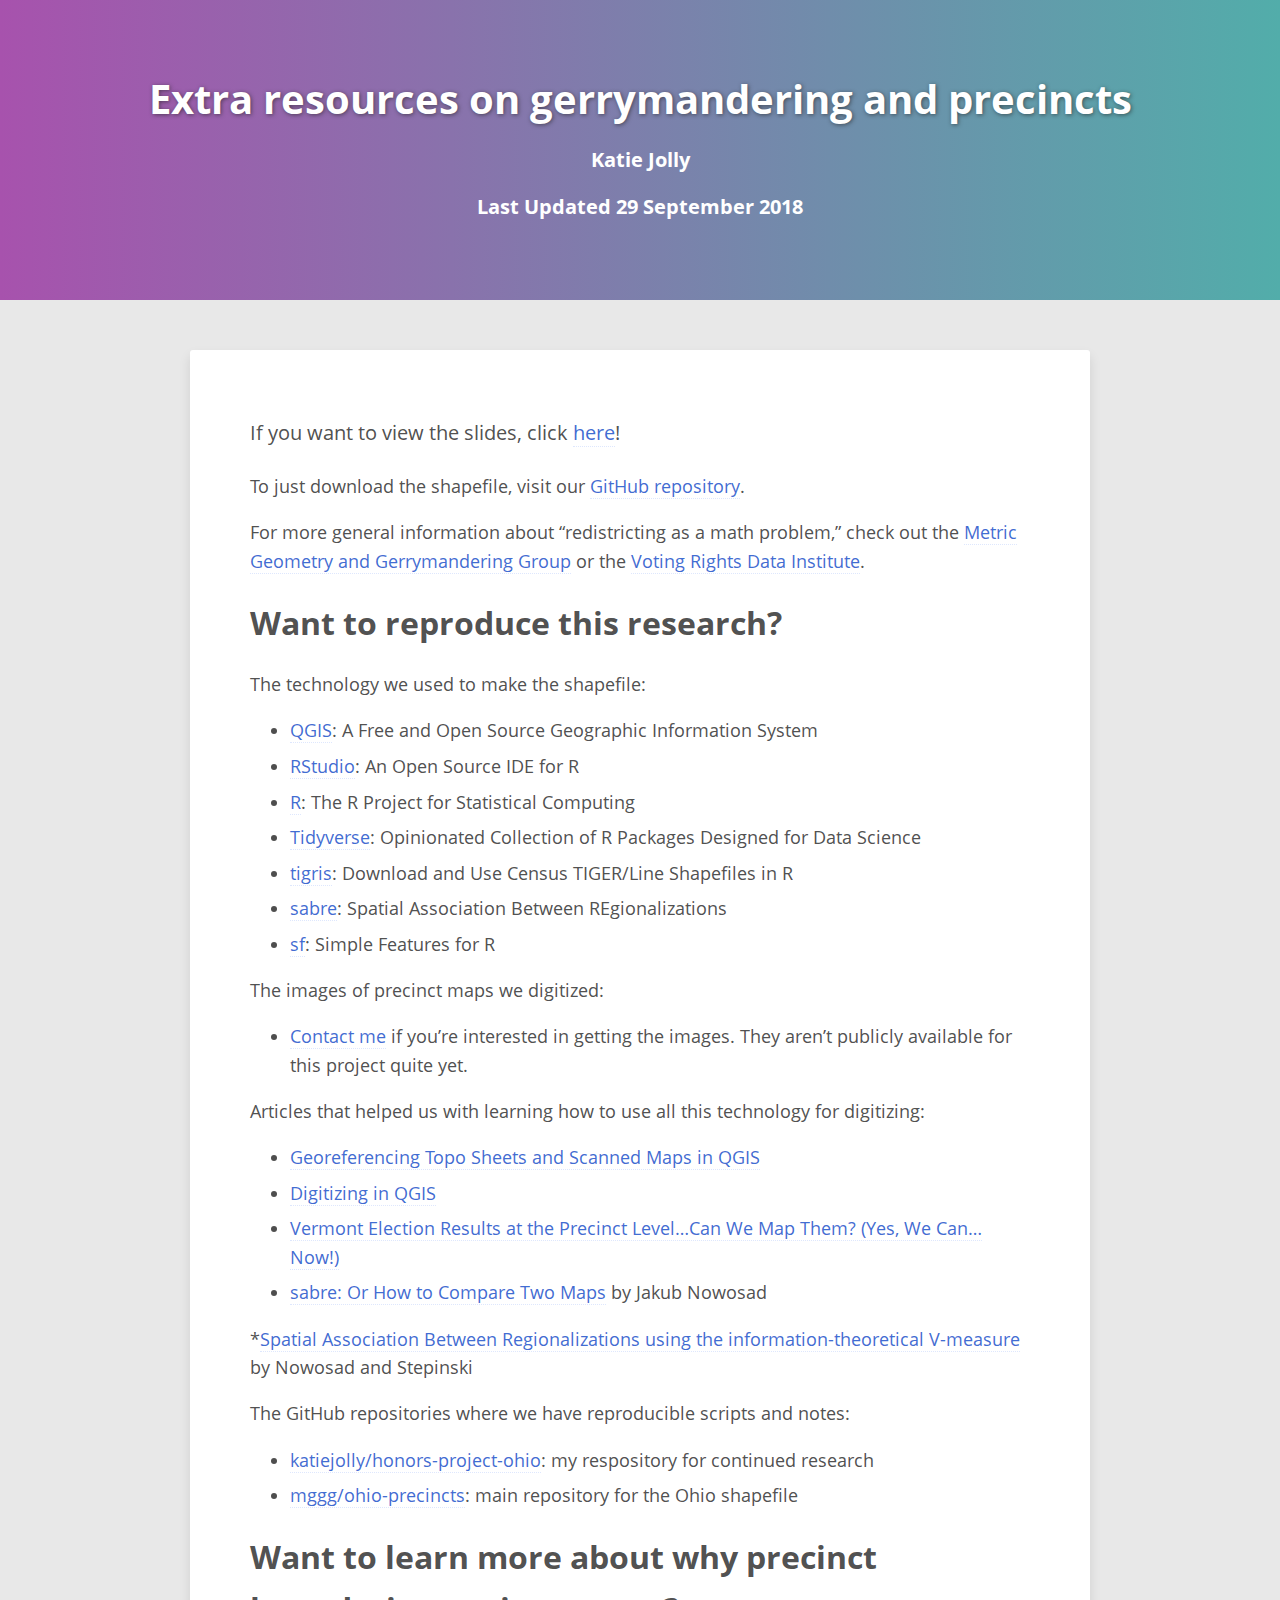
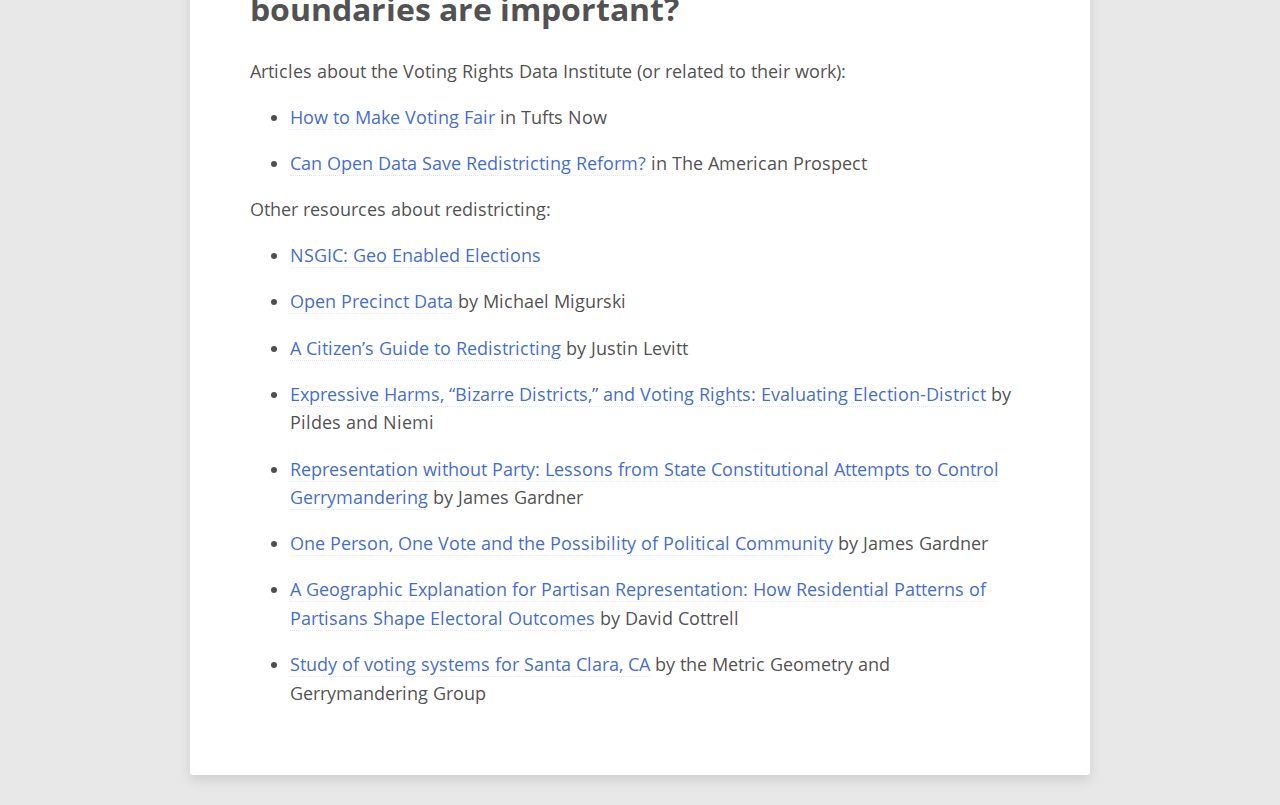
==== commit 0a1261f8: "update notes page, different maps for noble, start maps for clark" ====
--- a/index.html
+++ b/index.html
@@ -39,7 +39,7 @@
 <div class="header-title-wrap">
 <h1 class="title toc-ignore entry-title">Extra resources on gerrymandering and precincts</h1>
 <h3 class="author">Katie Jolly</h3>
-<h3 class="date">Last Updated 28 September 2018</h3>
+<h3 class="date">Last Updated 29 September 2018</h3>
 </div><!-- /.header-title-wrap -->
 </header>
 
@@ -47,6 +47,8 @@
 <div class="entry-content">
 
 <p>If you want to view the slides, click <a href="https://docs.google.com/presentation/d/1Evtq363fc1lO8nRt967JJRyVnaJ-E1hl3Cd85iZb4aI/edit?usp=sharing">here</a>!</p>
+<p>To just download the shapefile, visit our <a href="https://github.com/mggg/ohio-precincts/tree/master/shp">GitHub repository</a>.</p>
+<p>For more general information about “redistricting as a math problem,” check out the <a href="https://sites.tufts.edu/gerrymandr/">Metric Geometry and Gerrymandering Group</a> or the <a href="http://gerrydata.org/">Voting Rights Data Institute</a>.</p>
 <div id="want-to-reproduce-this-research" class="section level1">
 <h1>Want to reproduce this research?</h1>
 <p>The technology we used to make the shapefile:</p>
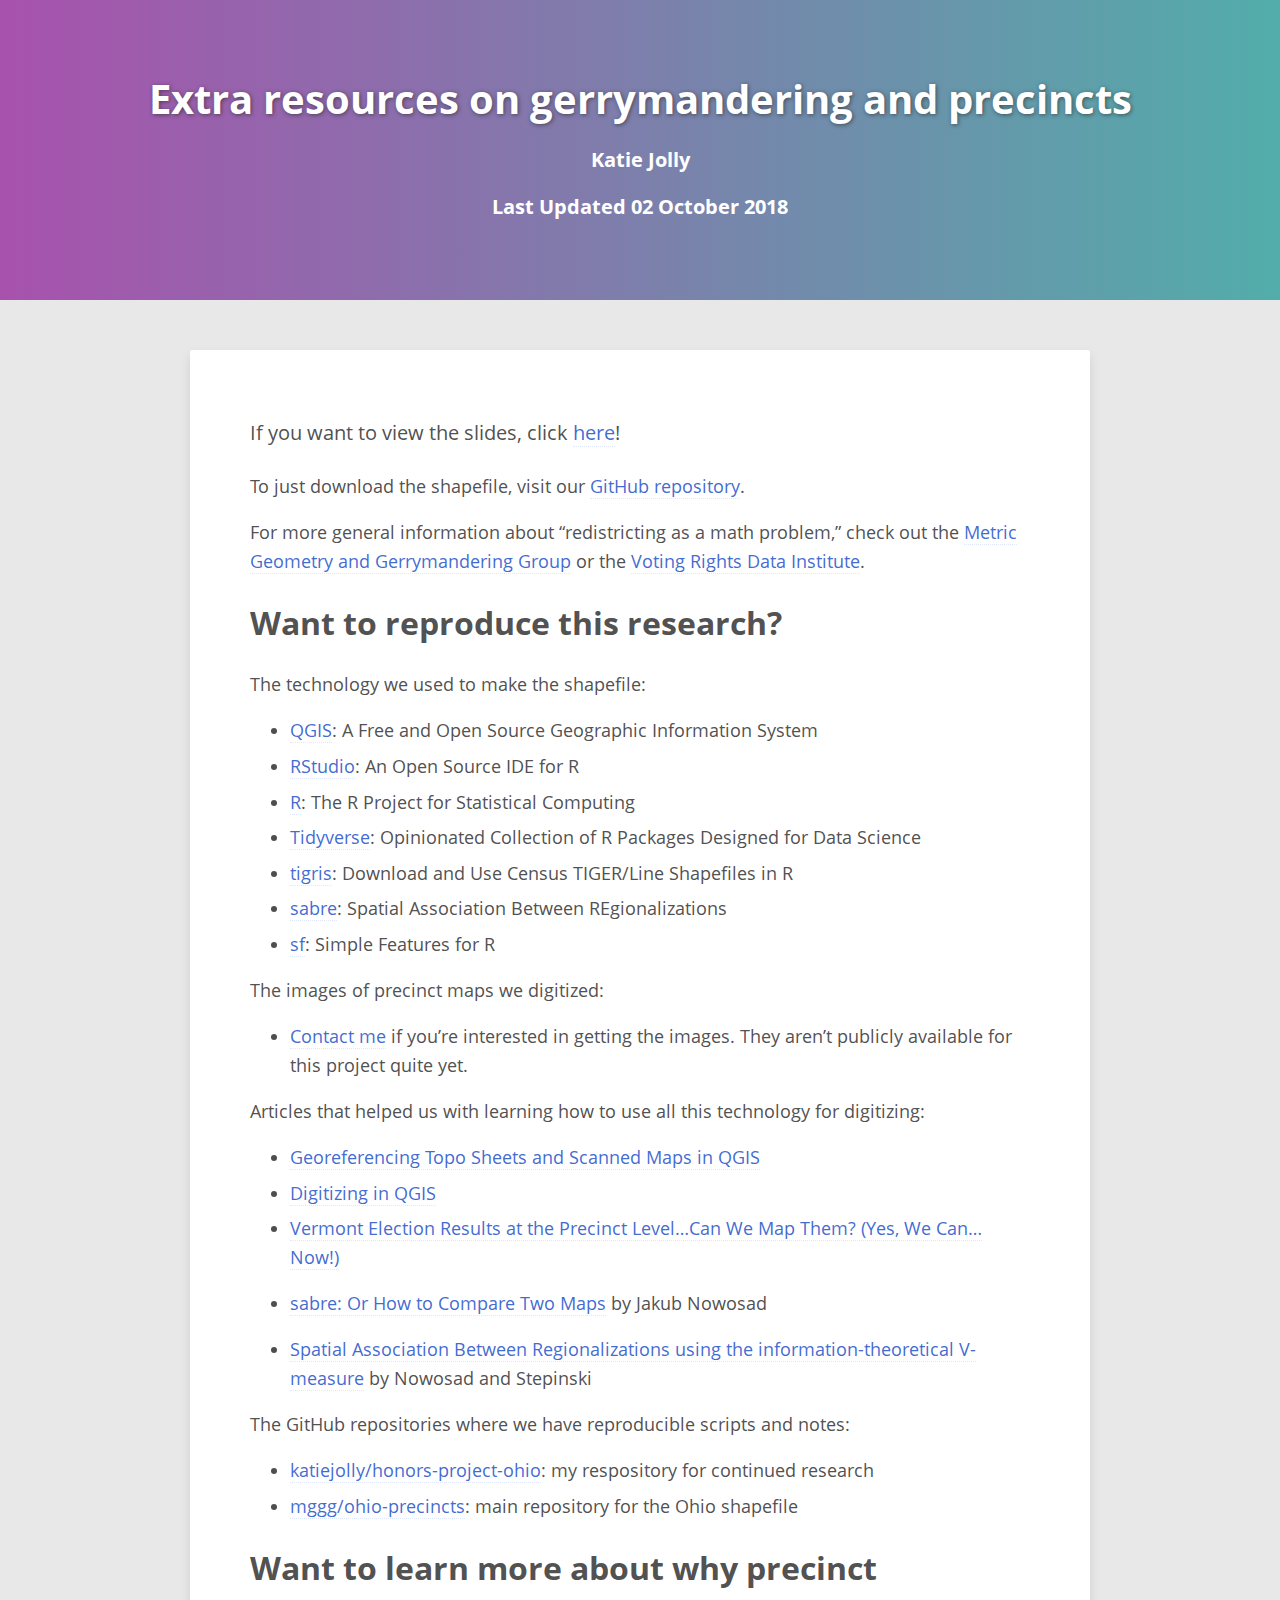
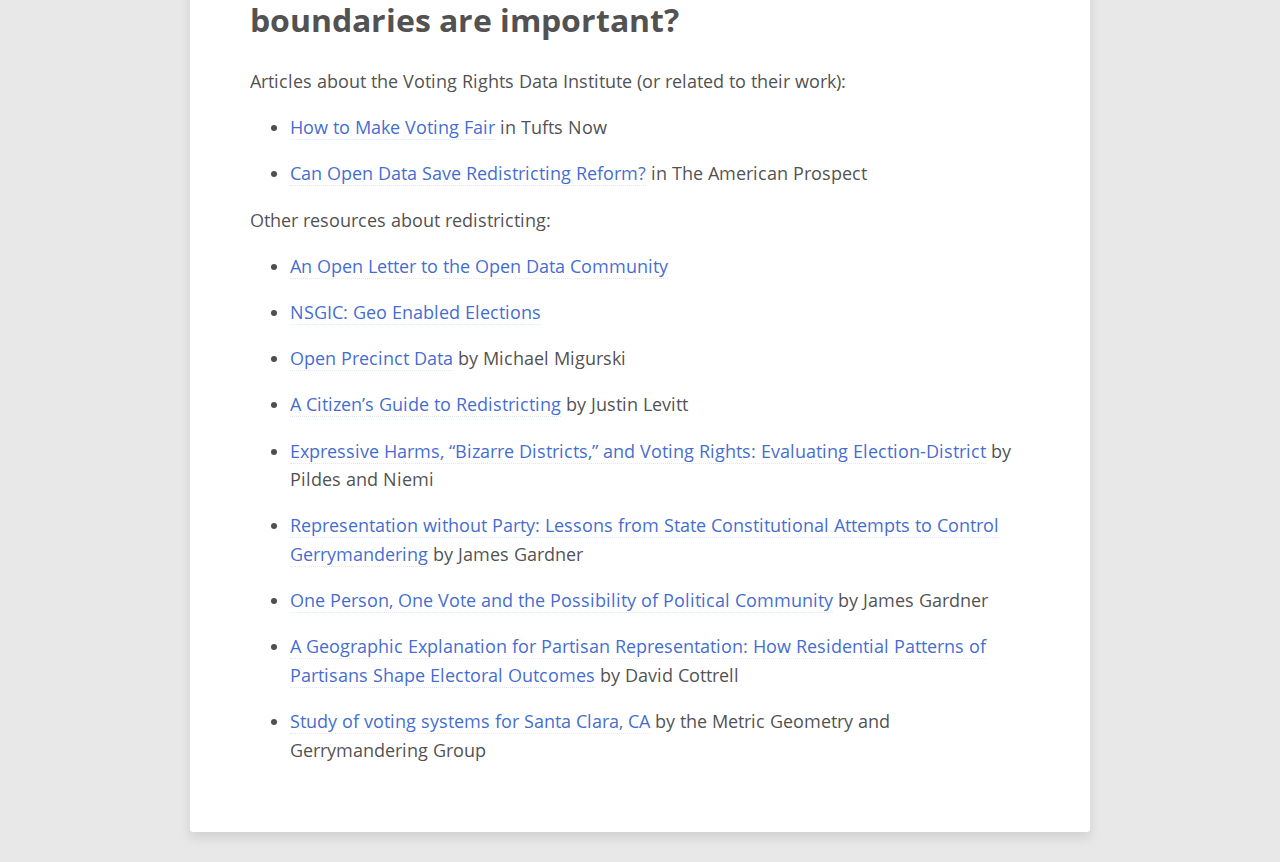
==== commit 657ed011: "add lots of images, update webpage" ====
--- a/index.html
+++ b/index.html
@@ -39,7 +39,7 @@
 <div class="header-title-wrap">
 <h1 class="title toc-ignore entry-title">Extra resources on gerrymandering and precincts</h1>
 <h3 class="author">Katie Jolly</h3>
-<h3 class="date">Last Updated 29 September 2018</h3>
+<h3 class="date">Last Updated 02 October 2018</h3>
 </div><!-- /.header-title-wrap -->
 </header>
 
@@ -71,9 +71,9 @@
 <li><a href="https://www.qgistutorials.com/en/docs/georeferencing_basics.html">Georeferencing Topo Sheets and Scanned Maps in QGIS</a></li>
 <li><a href="https://www.qgistutorials.com/en/docs/digitizing_basics.html">Digitizing in QGIS</a></li>
 <li><a href="https://medium.com/vermont-center-for-geographic-information/vermont-election-results-at-the-precinct-level-can-we-map-them-yes-we-can-now-ddf5d861232">Vermont Election Results at the Precinct Level…Can We Map Them? (Yes, We Can…Now!)</a></li>
-<li><a href="https://nowosad.github.io/post/sabre-bp/">sabre: Or How to Compare Two Maps</a> by Jakub Nowosad</li>
+<li><p><a href="https://nowosad.github.io/post/sabre-bp/">sabre: Or How to Compare Two Maps</a> by Jakub Nowosad</p></li>
+<li><p><a href="https://eartharxiv.org/rcjh7/">Spatial Association Between Regionalizations using the information-theoretical V-measure</a> by Nowosad and Stepinski</p></li>
 </ul>
-<p>*<a href="https://eartharxiv.org/rcjh7/">Spatial Association Between Regionalizations using the information-theoretical V-measure</a> by Nowosad and Stepinski</p>
 <p>The GitHub repositories where we have reproducible scripts and notes:</p>
 <ul>
 <li><a href="https://github.com/katiejolly/honors-project-ohio">katiejolly/honors-project-ohio</a>: my respository for continued research</li>
@@ -89,6 +89,7 @@
 </ul>
 <p>Other resources about redistricting:</p>
 <ul>
+<li><p><a href="https://datasmart.ash.harvard.edu/news/article/an-open-letter-to-the-open-data-community-988">An Open Letter to the Open Data Community</a></p></li>
 <li><p><a href="https://www.nsgic.org/geo-enabled-elections">NSGIC: Geo Enabled Elections</a></p></li>
 <li><p><a href="https://medium.com/planscore/open-precinct-data-eec479287715">Open Precinct Data</a> by Michael Migurski</p></li>
 <li><p><a href="https://www.brennancenter.org/sites/default/files/legacy/Democracy/CitizensGuidetoRedistricting_2010.pdf">A Citizen’s Guide to Redistricting</a> by Justin Levitt</p></li>
